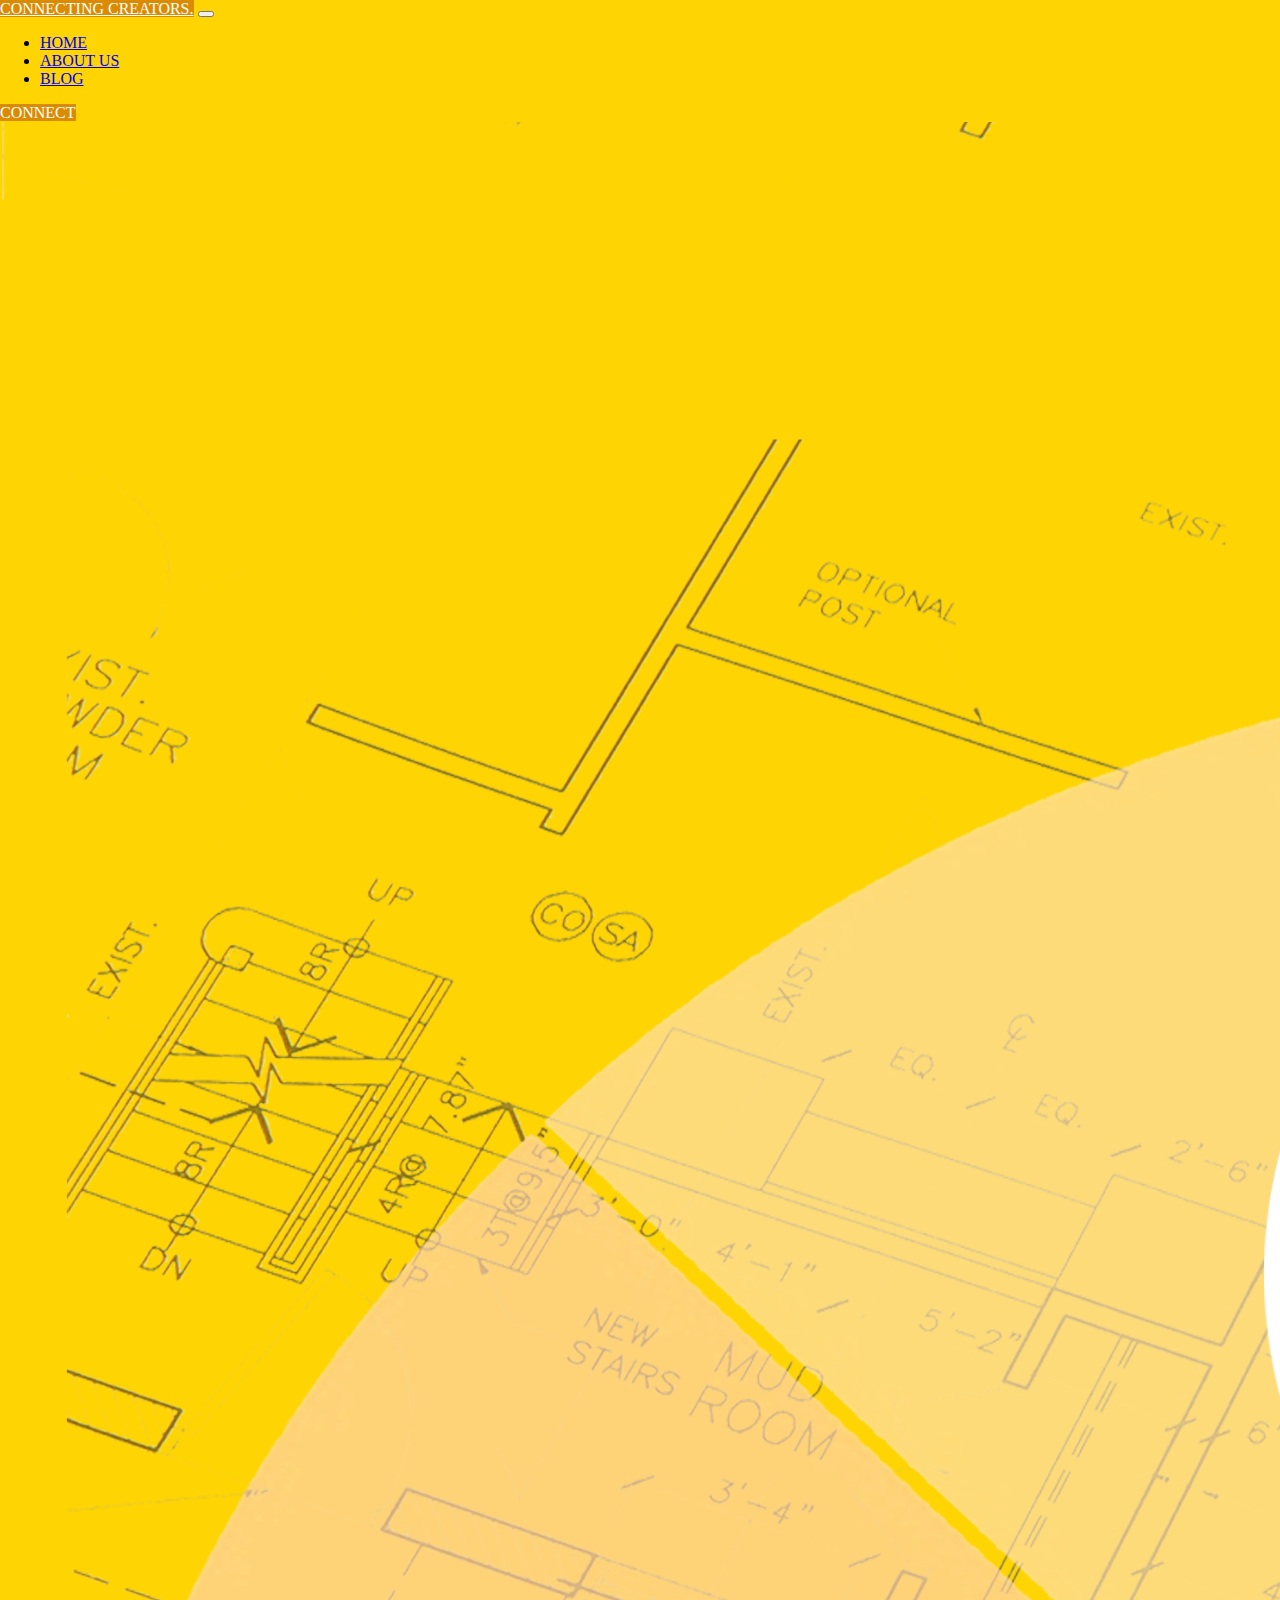
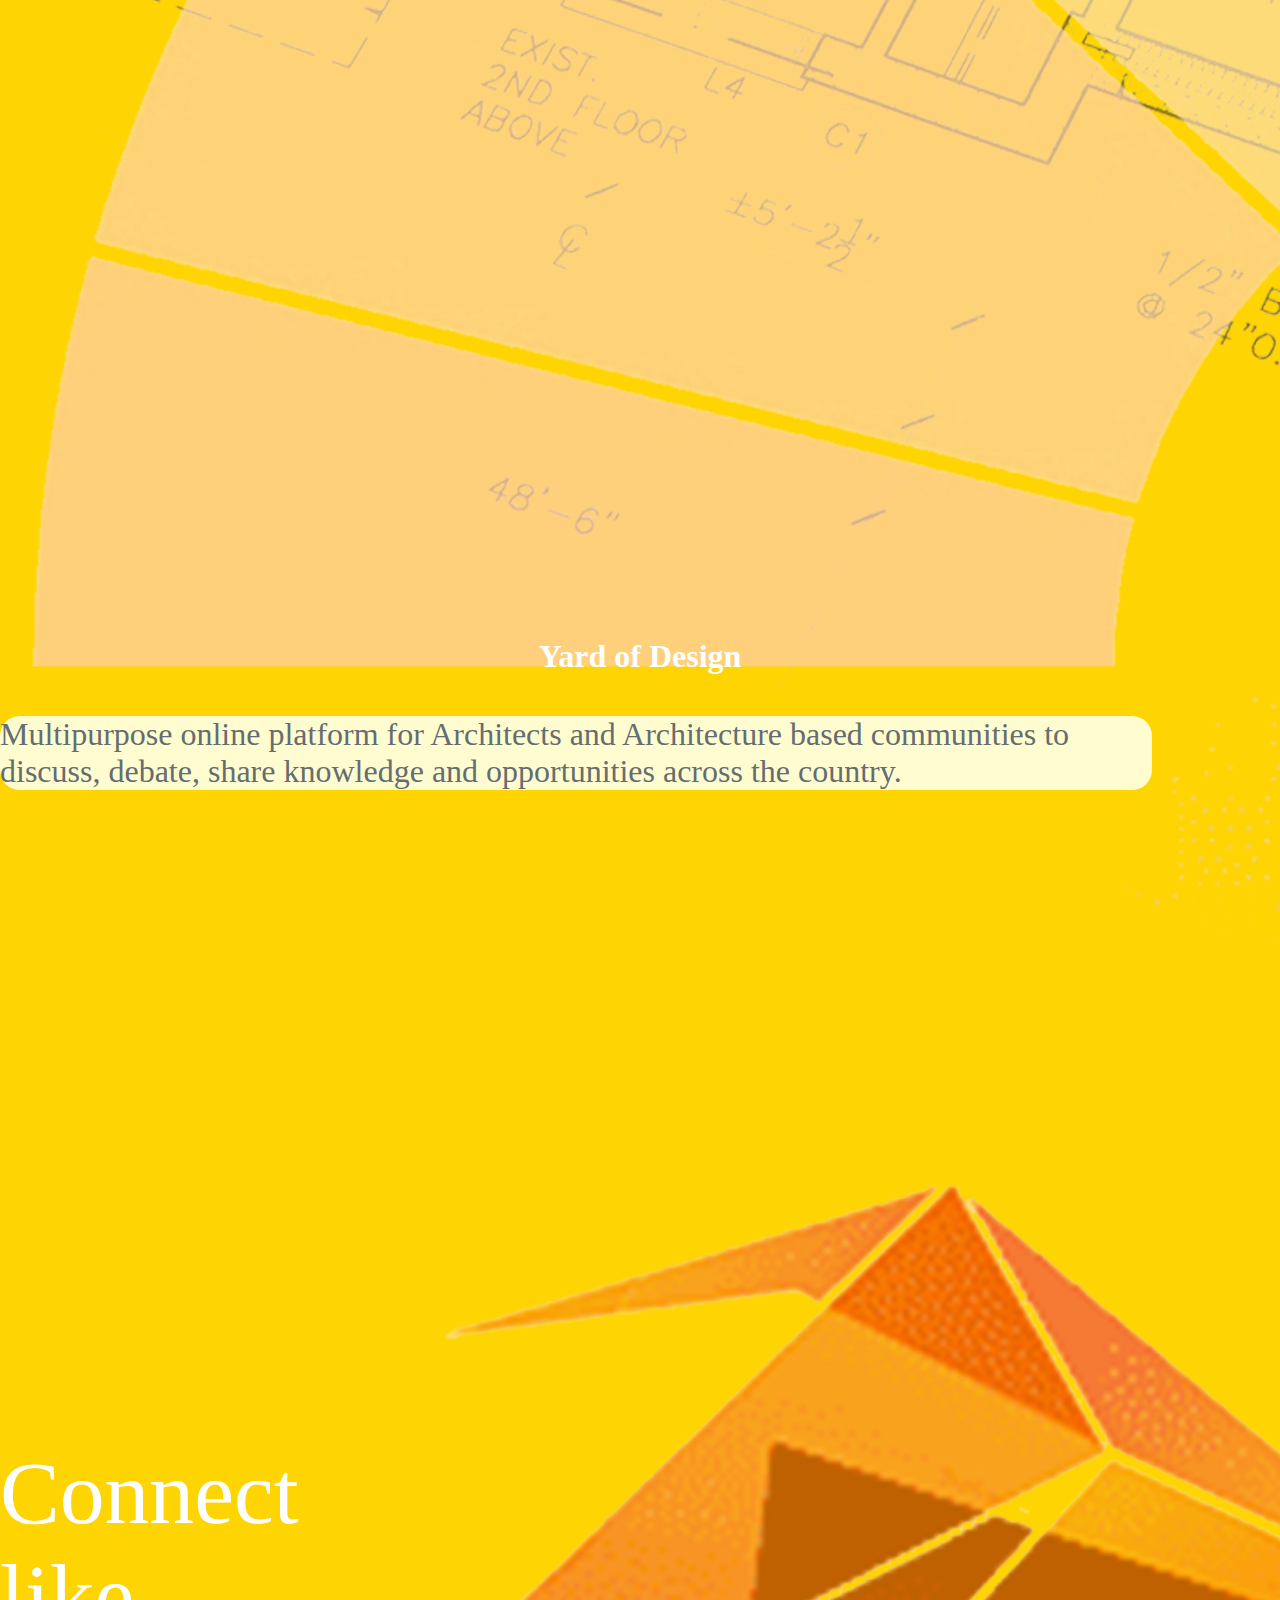
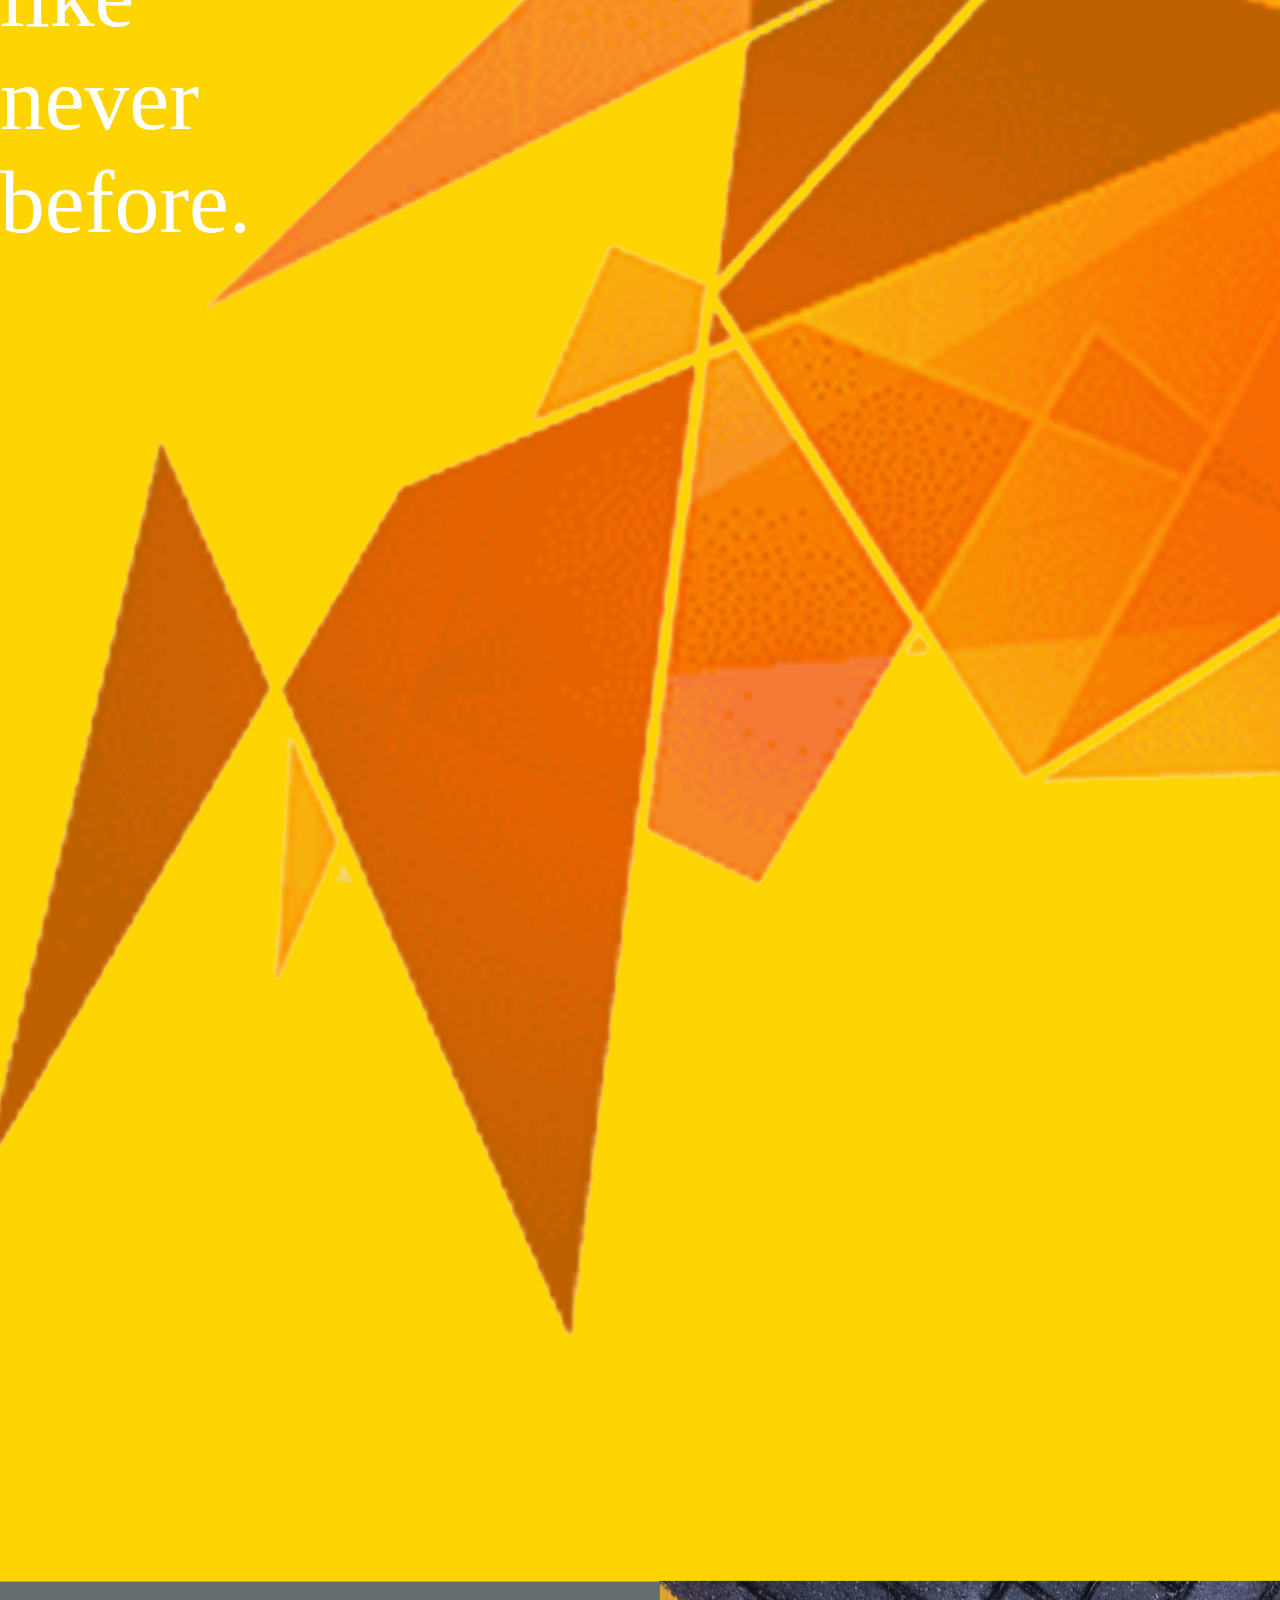
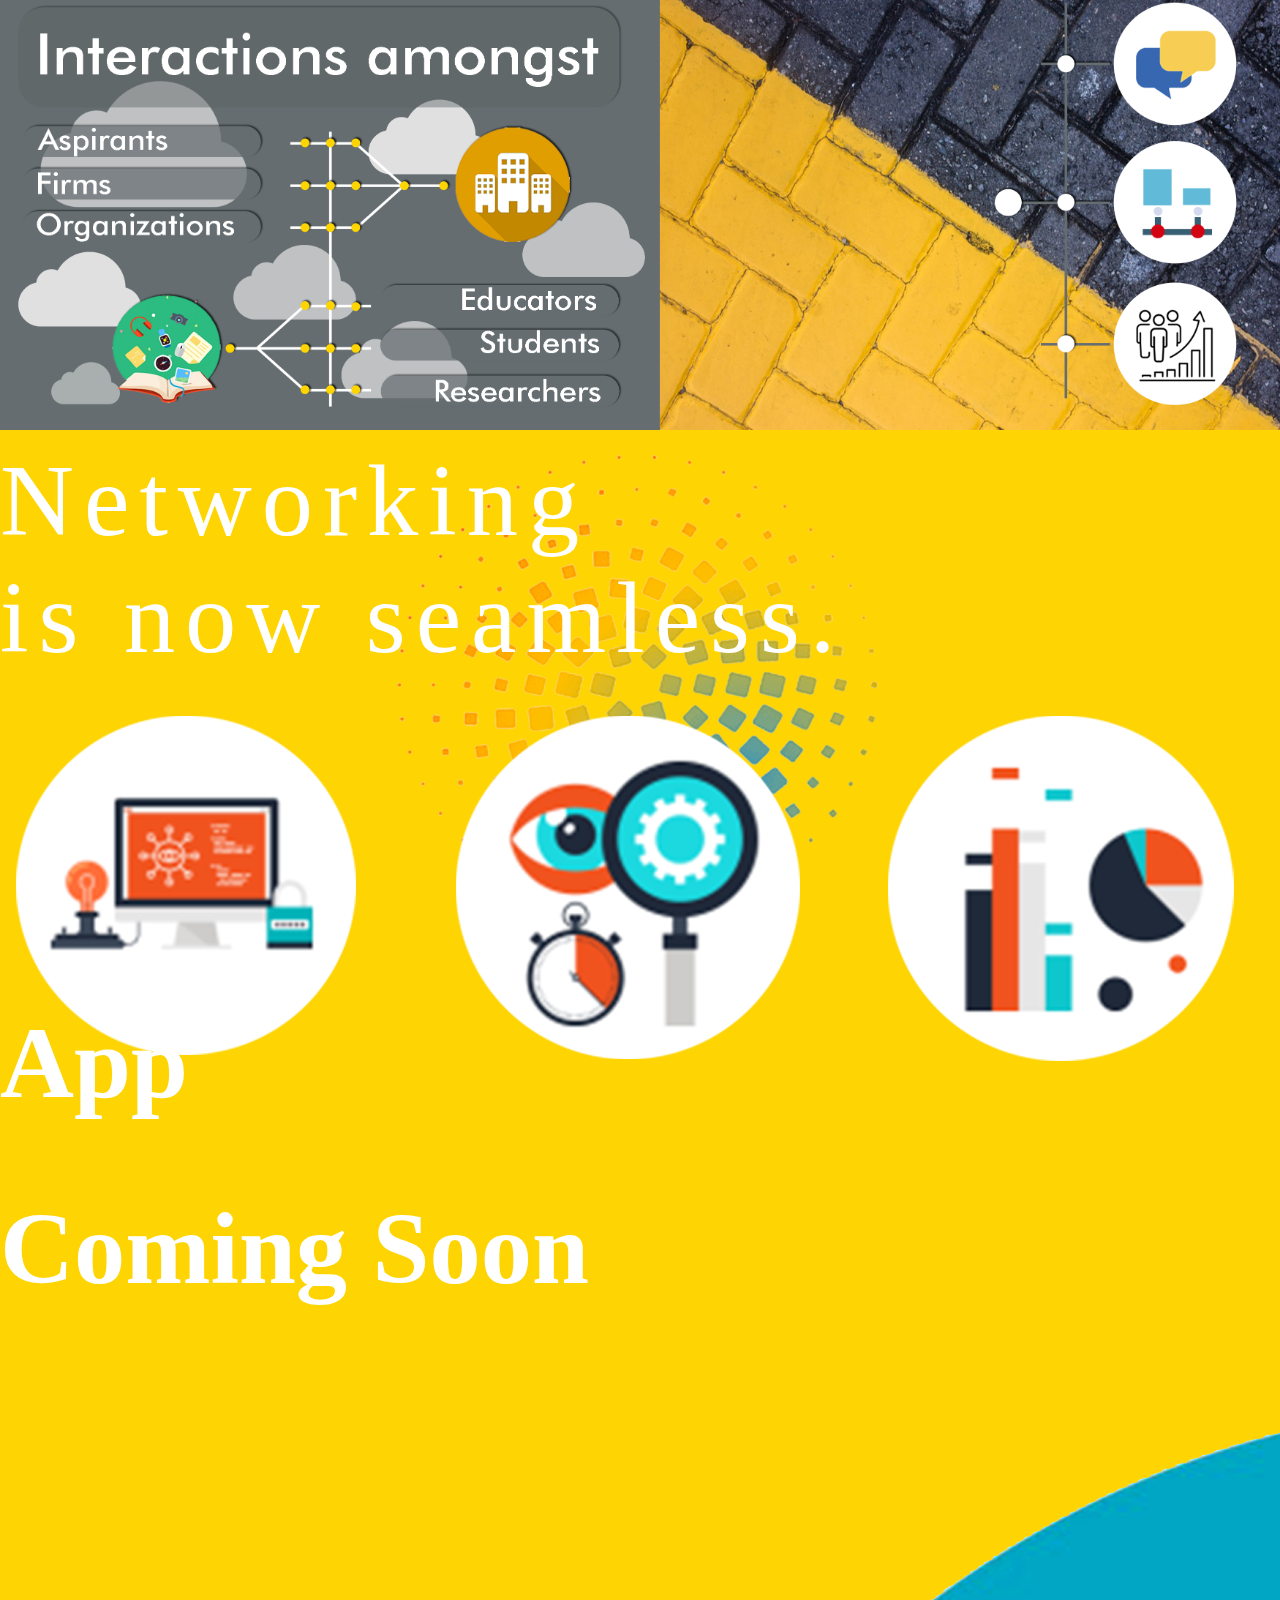
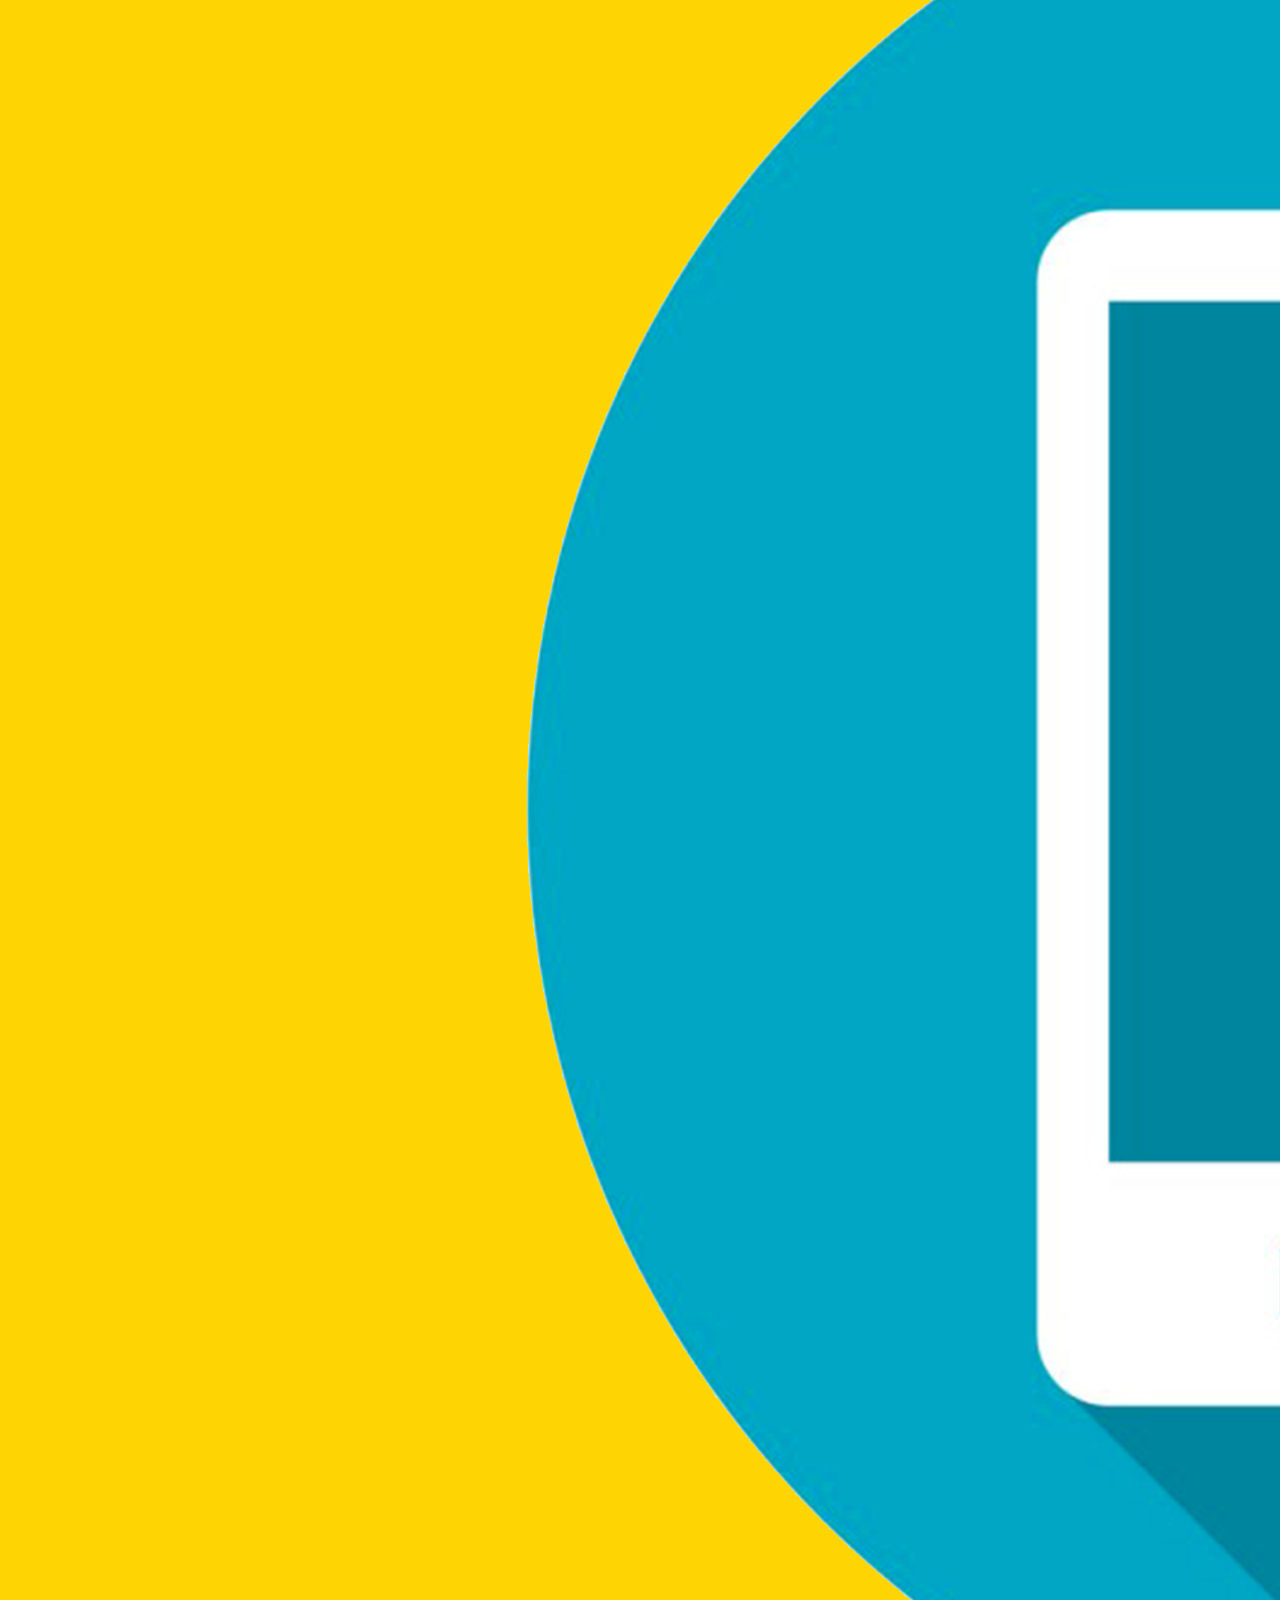
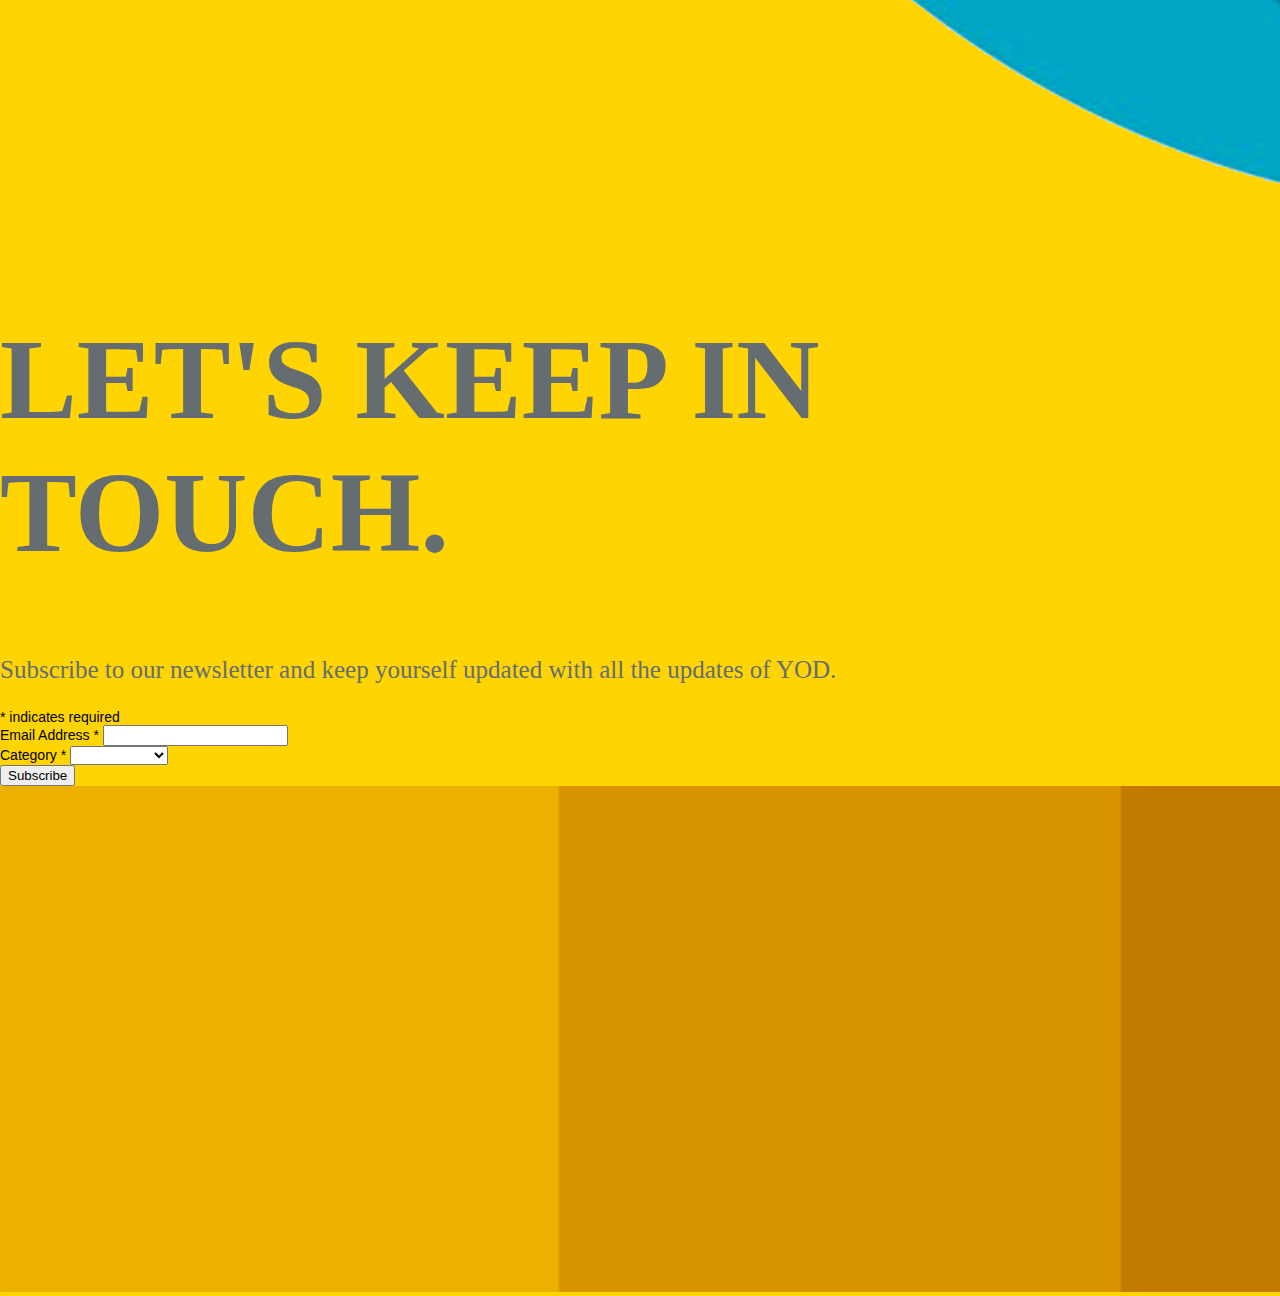
==== index.html @ e8991d7c "show hide working with cursor type as pointer for connect" ====
<!doctype html>
<html lang="en">
  <head>
    <!-- Required meta tags -->
    <meta charset="utf-8">
    <meta name="viewport" content="width=device-width, initial-scale=1">

    <!-- Bootstrap CSS -->
    <link href="https://cdn.jsdelivr.net/npm/bootstrap@5.1.1/dist/css/bootstrap.min.css" rel="stylesheet" integrity="sha384-F3w7mX95PdgyTmZZMECAngseQB83DfGTowi0iMjiWaeVhAn4FJkqJByhZMI3AhiU" crossorigin="anonymous">
	<link rel="stylesheet" href="./assets/css/index.css" />

    <title>Yard of Design</title>
  </head>
  <body>
	<div class="container-fluid">
		<nav class="navbar navbar-expand-lg navbar-light">
		  <div class="container-fluid">
			<a class="navbar-brand highlights border rounded-pill p-2" href="#">CONNECTING CREATORS.</a>
			<button class="navbar-toggler" type="button" data-bs-toggle="collapse" data-bs-target="#navbarSupportedContent" aria-controls="navbarSupportedContent" aria-expanded="false" aria-label="Toggle navigation">
			  <span class="navbar-toggler-icon"></span>
			</button>
			<div class="collapse navbar-collapse" id="navbarSupportedContent">
			  <ul class="navbar-nav ms-auto mb-lg-0">
				<li class="nav-item">
				  <a class="nav-link" aria-current="page" href="#">HOME</a>
				</li>
				<li class="nav-item">
				  <a class="nav-link" href="#">ABOUT US</a>
				</li>
				<li class="nav-item">
				  <a class="nav-link" aria-current="page" href="#">BLOG</a>
				</li>
			  </ul>
					<a class="navbar-brand highlights border rounded-pill p-2" id="connect-with-us">CONNECT</a>
			</div>
		  </div>
		</nav>
		<div class="first-section">
				<img src="./assets/images/rsz_imageonline-co-overlayed-image11.png" class="img-fluid"/>
				<div class="row d-flex justify-content-center">
					<h1 class="display-1 headings">Yard of Design</h1>
				</div>
				<div id="social-media-icons">
					<div class="row">
					<a target="_blank" href="https://instagram.com/yardofdesign?utm_medium=copy_link"><img class="icons" src="./assets/images/social_media_icons/instagram_icon.png" /></a>
					</div>
					<div class="row">
					<a target="_blank" href="https://www.facebook.com/studioyardofdesign"><img class="icons" src="./assets/images/social_media_icons/facebook_icon.png" /></a>
					</div>
					<div class="row">
					<a target="_blank" href="https://www.youtube.com/channel/UC53aLFvMehmYZAFgCDr9y_w"><img class="icons" src="./assets/images/social_media_icons/youtube_icon.png" /></a>
					</div>
					<div class="row">
					<a target="_blank" href="https://www.linkedin.com/in/yard-of-design-yod-ab56521b4/"><img class="icons" src="./assets/images/social_media_icons/linkedin_icon.png" /></a>
					</div>
					<div class="row">
					<a target="_blank" href="https://twitter.com/yardofdesign"><img class="icons" src="./assets/images/social_media_icons/twitter_icon.png" /></a>
					</div>
					<div class="row">
					<a target="_blank" href="https://t.me/yardofdesign"><img class="icons" src="./assets/images/social_media_icons/telegram_icon.png" /></a>
					</div>
					<div class="row">
					<a target="_blank" href="https://medium.com/@yardofdesign"><img class="icons" src="./assets/images/social_media_icons/medium_icon.png" /></a>
					</div>
				</div>
		</div>
		<div class="second-section">
				<img src="./assets/images/2.png" class="img-fluid" />
					<div class="d-flex justify-content-center">
							 <div class="card" style="width: 90%;">
								<div class="card-body p-1 m-0" style="font-size:2.5vw;">
									Multipurpose online platform for Architects and Architecture based communities to discuss, debate, share knowledge and opportunities across the country.
								</div>
							</div>
					</div>
					<div class="second-section-text text-book ms-1" style="font-size:7vw;">
						Connect like never before.
					</div>
		</div>
		<div class="third-section mt-1">
			<img src="./assets/images/22(1).png" class="img-fluid" width="100%" />
		</div>
		<div class="fourth-section">
			<img src="./assets/images/5(1).png" id="circle-img" />
			<div class="top-left ms-3">
				<div class="row bold-text" style="letter-spacing:10px;">
						Networking
				</div>
				<div class="row bold-text" style="letter-spacing:10px;">
						is now seamless.
				</div>
				<div class="row">
					<img src="./assets/images/4(1).png" />
				</div>
			</div>
		</div>
		<div class="fifth-section d-flex flex-column mt-3">
			<div class="d-flex justify-content-center">
					<h1 class="bold-text">App</h1>
			</div>
			<div class="d-flex justify-content-center">
					<h1 class="bold-text">Coming Soon</h1>
			</div>
			<div class="d-flex justify-content-center mt-4" id="mobile-app">
					<img src="./assets/images/Untitled-2(1).png" class="img-fluid" />
			</div>
		</div>
		<div class="sixth-section d-flex flex-column">
			<div class="d-flex justify-content-center mt-5">
					<h1 class="text-book">LET'S KEEP IN TOUCH.</h1>
			</div>
			<div class="d-flex justify-content-center mt-2">
					<p class="text-light">Subscribe to our newsletter and keep yourself updated with all the updates of YOD.</p>
			</div>
		</div>
<!-- Begin Mailchimp Signup Form -->
<link href="https://cdn-images.mailchimp.com/embedcode/classic-10_7.css" rel="stylesheet" type="text/css">
<style type="text/css">
	#mc_embed_signup{background:#fed403; clear:left; font:14px Helvetica,Arial,sans-serif;}
	/* Add your own Mailchimp form style overrides in your site stylesheet or in this style block.
	   We recommend moving this block and the preceding CSS link to the HEAD of your HTML file. */
</style>
<div class="row justify-content-center">
<div id="mc_embed_signup" class="col-sm-6">
<form action="https://gmail.us5.list-manage.com/subscribe/post?u=102b3c7d4710d06a833db75c4&amp;id=13b9e65db9" method="post" id="mc-embedded-subscribe-form" name="mc-embedded-subscribe-form" class="validate" target="_blank" novalidate>
    <div id="mc_embed_signup_scroll">
<div class="indicates-required"><span class="asterisk">*</span> indicates required</div>
<div class="mc-field-group">
	<label for="mce-EMAIL">Email Address  <span class="asterisk">*</span>
</label>
	<input type="email" value="" name="EMAIL" class="required email" id="mce-EMAIL">
</div>
<div class="mc-field-group">
	<label for="mce-MMERGE1">Category  <span class="asterisk">*</span>
</label>
	<select name="MMERGE1" class="required" id="mce-MMERGE1">
	<option value=""></option>
	<option value="Student">Student</option>
<option value="Educator">Educator</option>
<option value="Researcher">Researcher</option>
<option value="Aspirant">Aspirant</option>
<option value="Firm">Firm</option>
<option value="Organisation">Organisation</option>
<option value="Professional">Professional</option>

	</select>
</div>
	<div id="mce-responses" class="clear">
		<div class="response" id="mce-error-response" style="display:none"></div>
		<div class="response" id="mce-success-response" style="display:none"></div>
	</div>    <!-- real people should not fill this in and expect good things - do not remove this or risk form bot signups-->
    <div style="position: absolute; left: -5000px;" aria-hidden="true"><input type="text" name="b_102b3c7d4710d06a833db75c4_13b9e65db9" tabindex="-1" value=""></div>
    <div class="clear"><input type="submit" value="Subscribe" name="subscribe" id="mc-embedded-subscribe" class="button"></div>
    </div>
</form>
</div>
<script type='text/javascript' src='https://s3.amazonaws.com/downloads.mailchimp.com/js/mc-validate.js'></script><script type='text/javascript'>(function($) {window.fnames = new Array(); window.ftypes = new Array();fnames[0]='EMAIL';ftypes[0]='email';fnames[1]='MMERGE1';ftypes[1]='dropdown';}(jQuery));var $mcj = jQuery.noConflict(true);</script>
<!--End mc_embed_signup-->
		<div class="seventh-section">
			<img src="./assets/images/9(1).png" class="img-fluid" />
		</div>
	</div>
    <!-- Optional JavaScript; choose one of the two! -->

    <!-- Option 1: Bootstrap Bundle with Popper -->
    <script src="https://cdn.jsdelivr.net/npm/bootstrap@5.1.1/dist/js/bootstrap.bundle.min.js" integrity="sha384-/bQdsTh/da6pkI1MST/rWKFNjaCP5gBSY4sEBT38Q/9RBh9AH40zEOg7Hlq2THRZ" crossorigin="anonymous"></script>

    <!-- Option 2: Separate Popper and Bootstrap JS -->
    <!--
    <script src="https://cdn.jsdelivr.net/npm/@popperjs/core@2.9.3/dist/umd/popper.min.js" integrity="sha384-W8fXfP3gkOKtndU4JGtKDvXbO53Wy8SZCQHczT5FMiiqmQfUpWbYdTil/SxwZgAN" crossorigin="anonymous"></script>
    <script src="https://cdn.jsdelivr.net/npm/bootstrap@5.1.1/dist/js/bootstrap.min.js" integrity="sha384-skAcpIdS7UcVUC05LJ9Dxay8AXcDYfBJqt1CJ85S/CFujBsIzCIv+l9liuYLaMQ/" crossorigin="anonymous"></script>
    -->
  </body>
  <script type="text/javascript">
	var elementToHide = document.getElementById('social-media-icons');
	var elementToClick = document.getElementById('connect-with-us');
	elementToHide.style.visibility="hidden";
	elementToClick.addEventListener("click",() => {
		if (elementToHide.style.visibility == "hidden") {
			elementToHide.style.visibility="visible";
		} else {
			elementToHide.style.visibility="hidden";	
		}
	});
  </script>
</html>
---- assets/css/index.css ----
body, html {
			background-color: #fed403;
			margin: 0;
			height: 100%;
		}
		.container-fluid {
			padding-left: 0rem;
			padding-right: 0rem;
			overflow: hidden;
		}
		@font-face {
			font-family: my-font;
			src: url("/Users/ajayshah/Downloads/futura/Futura Extra Black font.ttf");
		}
		@font-face {
			font-family: book-font;
			src: url("/Users/ajayshah/Downloads/futura/Futura Book font.ttf");
		}
		@font-face {
			font-family: my-font-simple;
			src: url("/Users/ajayshah/Downloads/futura/unicode.futurab.ttf");
		}
		@font-face {
			font-family: light-font;
			src: url("/Users/ajayshah/Downloads/futura/futura light bt.ttf");
		}
		.bold-text {
			font-family: my-font;
			font-size: 8vw;
			color: white;
		}
		.text-book {
			font-family: book-font;
			font-size: 9vw;
			color: #656d70;
		}
		.text-light {
			font-family: light-font;
			color: #656d70 !important;
			font-size: 25px;
		}
		
		@media only screen and (max-width: 400px) {
		  .navbar-brand {
				margin-right: 0.1rem !important;
		  }
		}
		@media only screen and (max-width: 400px) {
		  .navbar-toggler {
				padding: 0rem !important;
		  }
		}
		.nav-item {
			font-family: my-font;
		}
		#connect-with-us {
			cursor: pointer;
		}
		.highlights {
			font-family: my-font;
			background-color: #db8b02;
			color: white !important;
			border: none !important;
		}

		.card {
			background-color: #FFFDD0;
			color: rgba(101, 109, 112, 1);
			border-radius: 20px;
			font-family: my-font-simple;
		}
		.first-section {
			position: relative;
		}
		#social-media-icons {
			position: absolute !important;
			right: 1% !important;
			top: 10% !important;
			border: 1px solid white;
			border-radius: 25px;
			background: white;
			box-shadow: 2px 2px;
			padding: 2px;
			z-index: 100;
		}
		@media only screen and (max-width: 925px) {
		  #social-media-icons {
			display: flex !important;
			flex-direction: row !important;
			top: 0% !important;
			right: 0% !important;
		  }
		}
		.icons {
			height: 30px;
			margin: 5px;
		}
		@media only screen and (max-width: 600px) {
		  .icons {
			height: 27px;
		  }
		}
		.headings { 
			font-family: my-font;
			position: absolute !important;
			bottom: 0px !important;
			color: white;
			text-align: center;
			width: 100%;
		}
		@media only screen and (max-width: 600px) {
		  .headings {
			font-size: 35px !important;
		  }
		}
		.second-section {
			position: relative;
		}
		.card {
			position: absolute !important;
			top: 20px !important;
			left: 0 auto !important;
		}
		.second-section-text {
			position: absolute !important;
			top: 30% !important;
			width: 25%;
			font-family: my-font;
			color: white;
		}
		.third-section{
			position: relative;
		}
		.fourth-section{
			position: relative;
		}
		.top-left {
			position: absolute;
			top: 8px;
		}
		@media only screen and (max-width: 540px) {
		  .fifth-section {
			margin-top: 80px !important;
		  }
		}
		#circle-img {
			display: block;
			max-width: 40%;
			height: auto;
			margin-left: auto;
			margin-right: auto;
		}
		#mobile-app {
			max-width: 20%;
			margin-left: auto;
			margin-right: auto;
		}
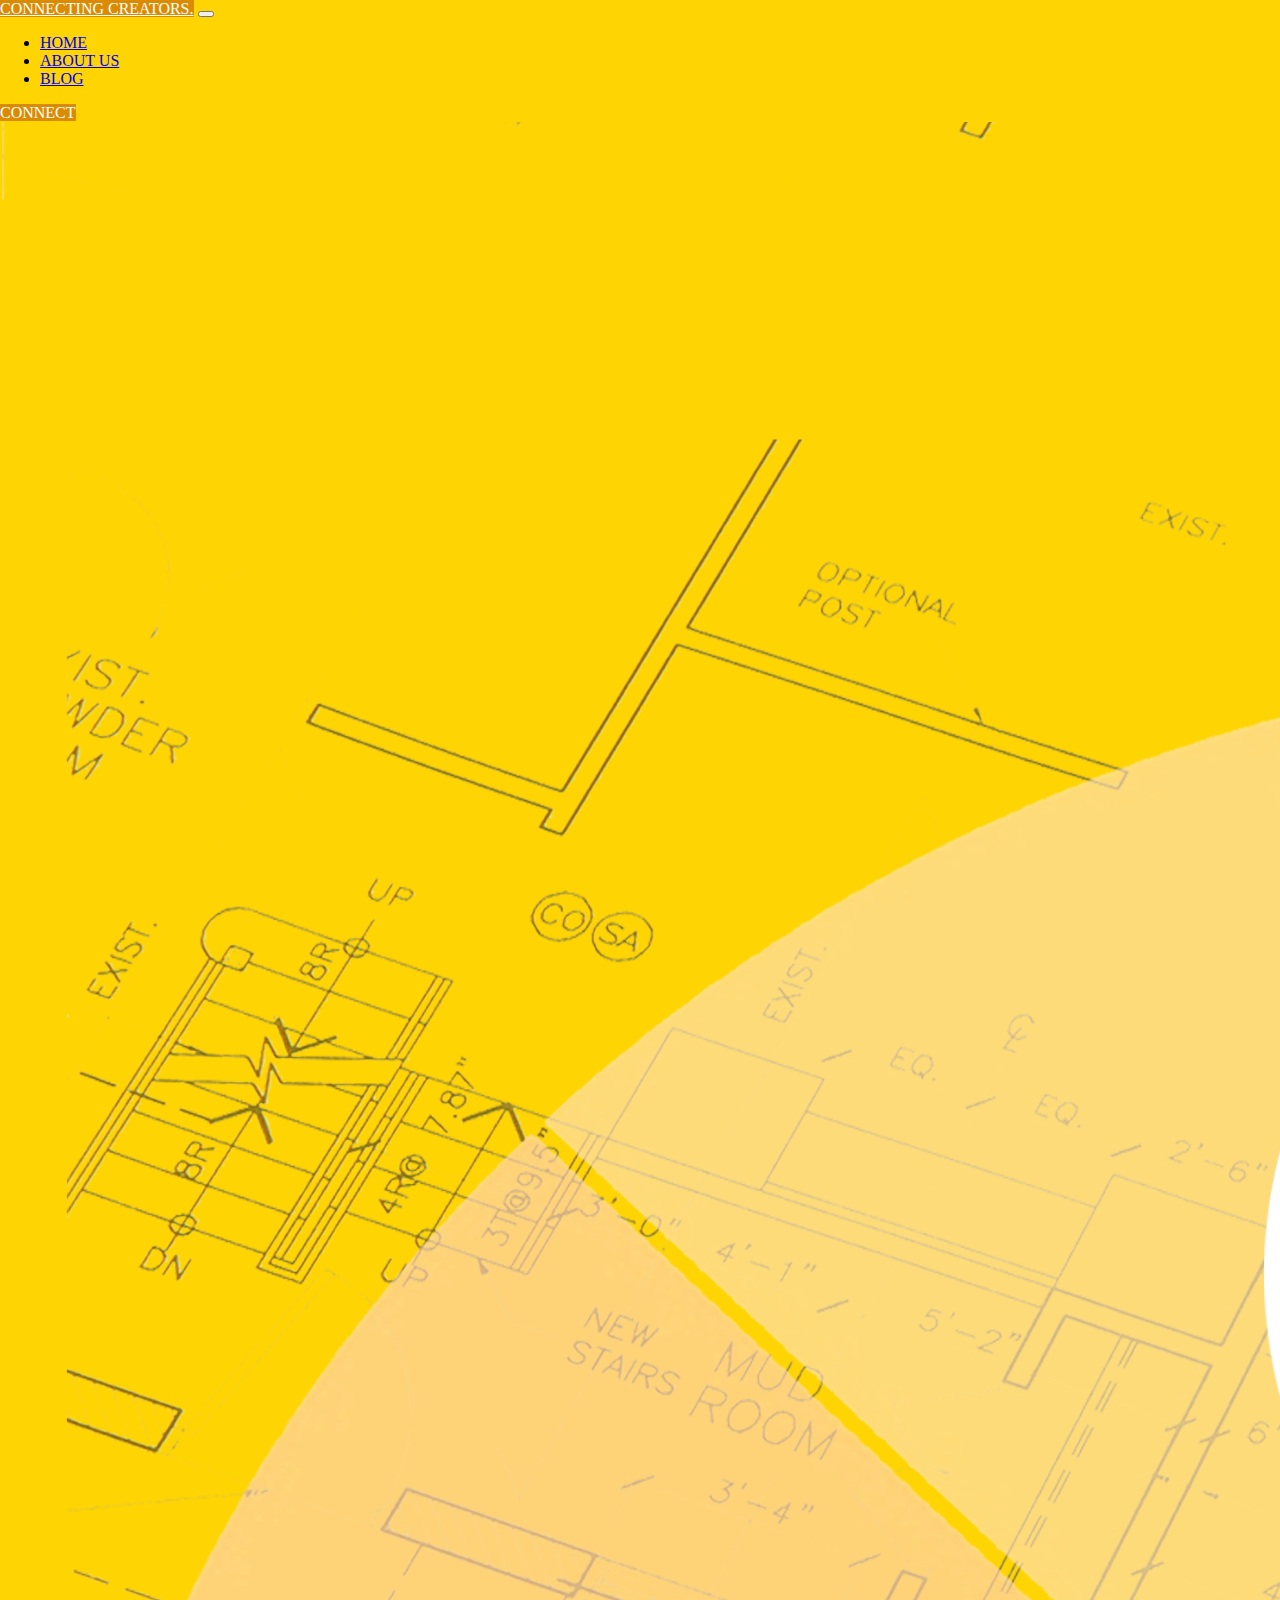
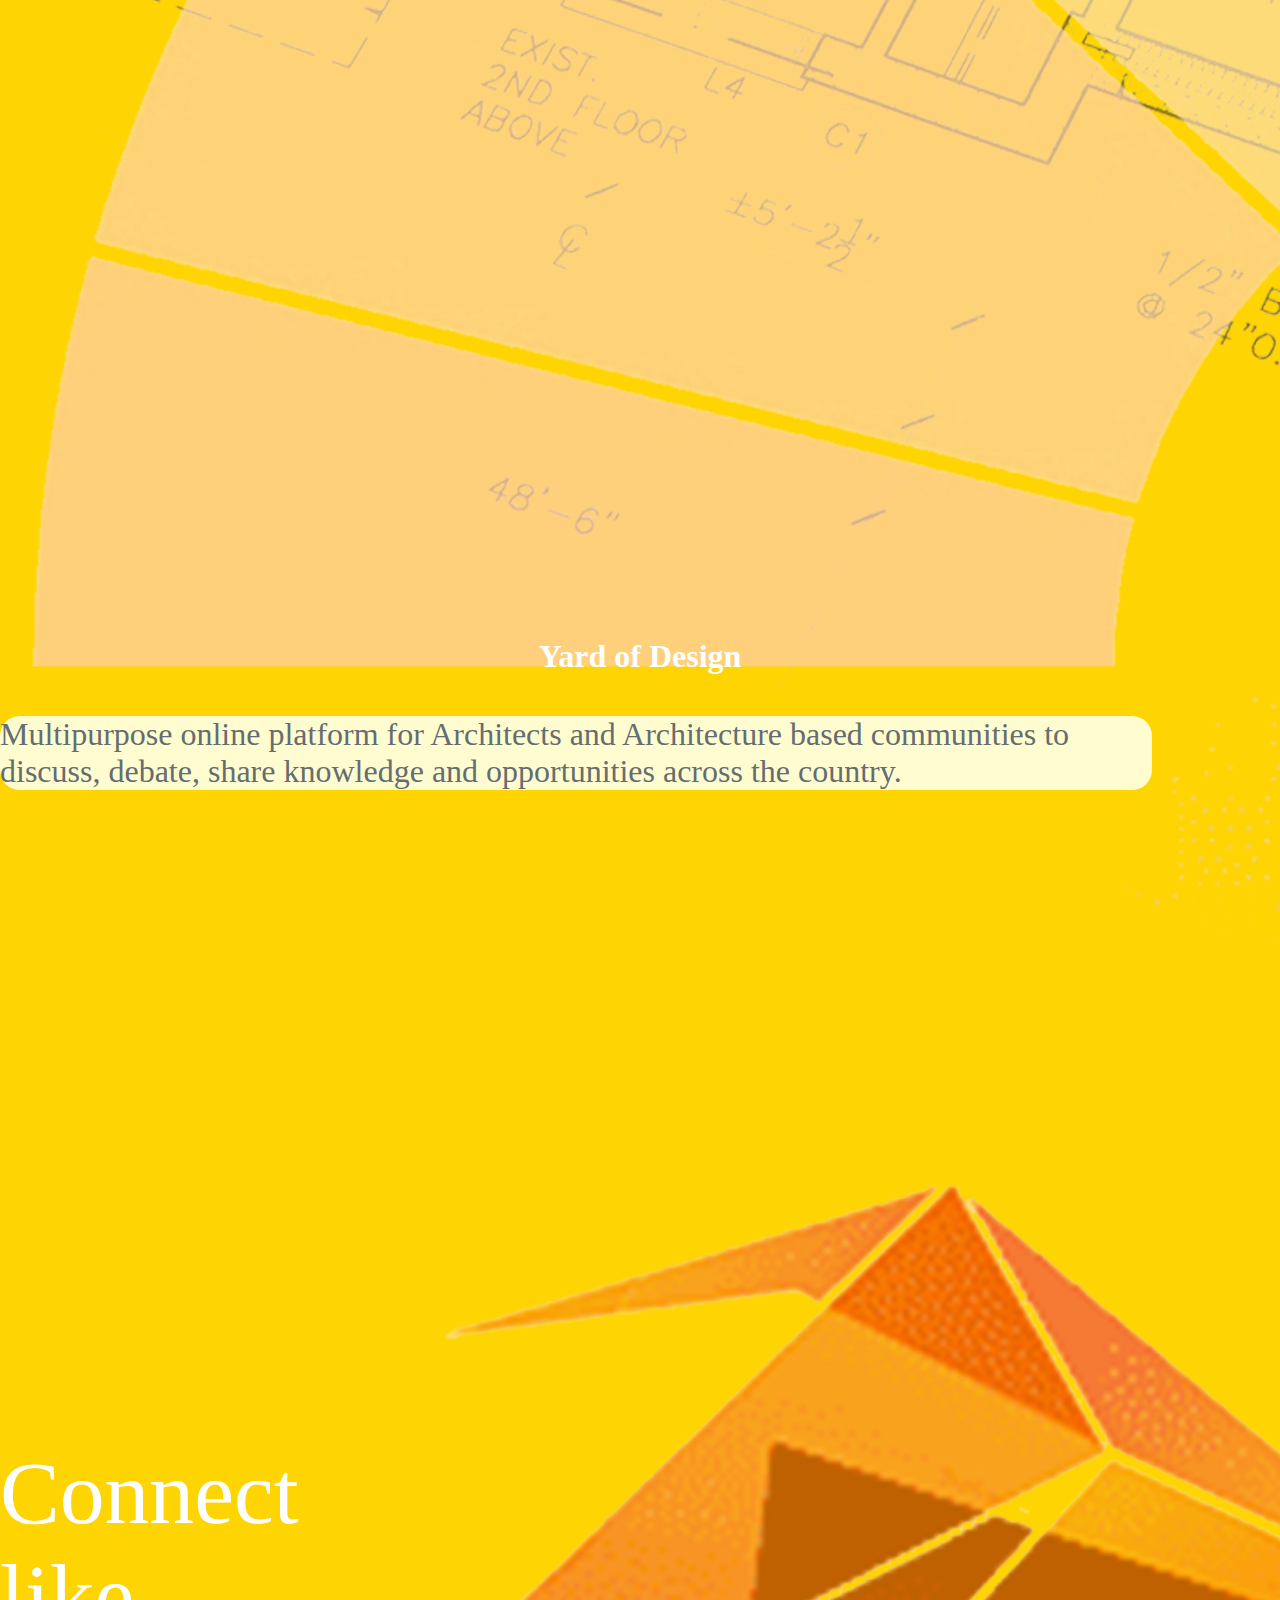
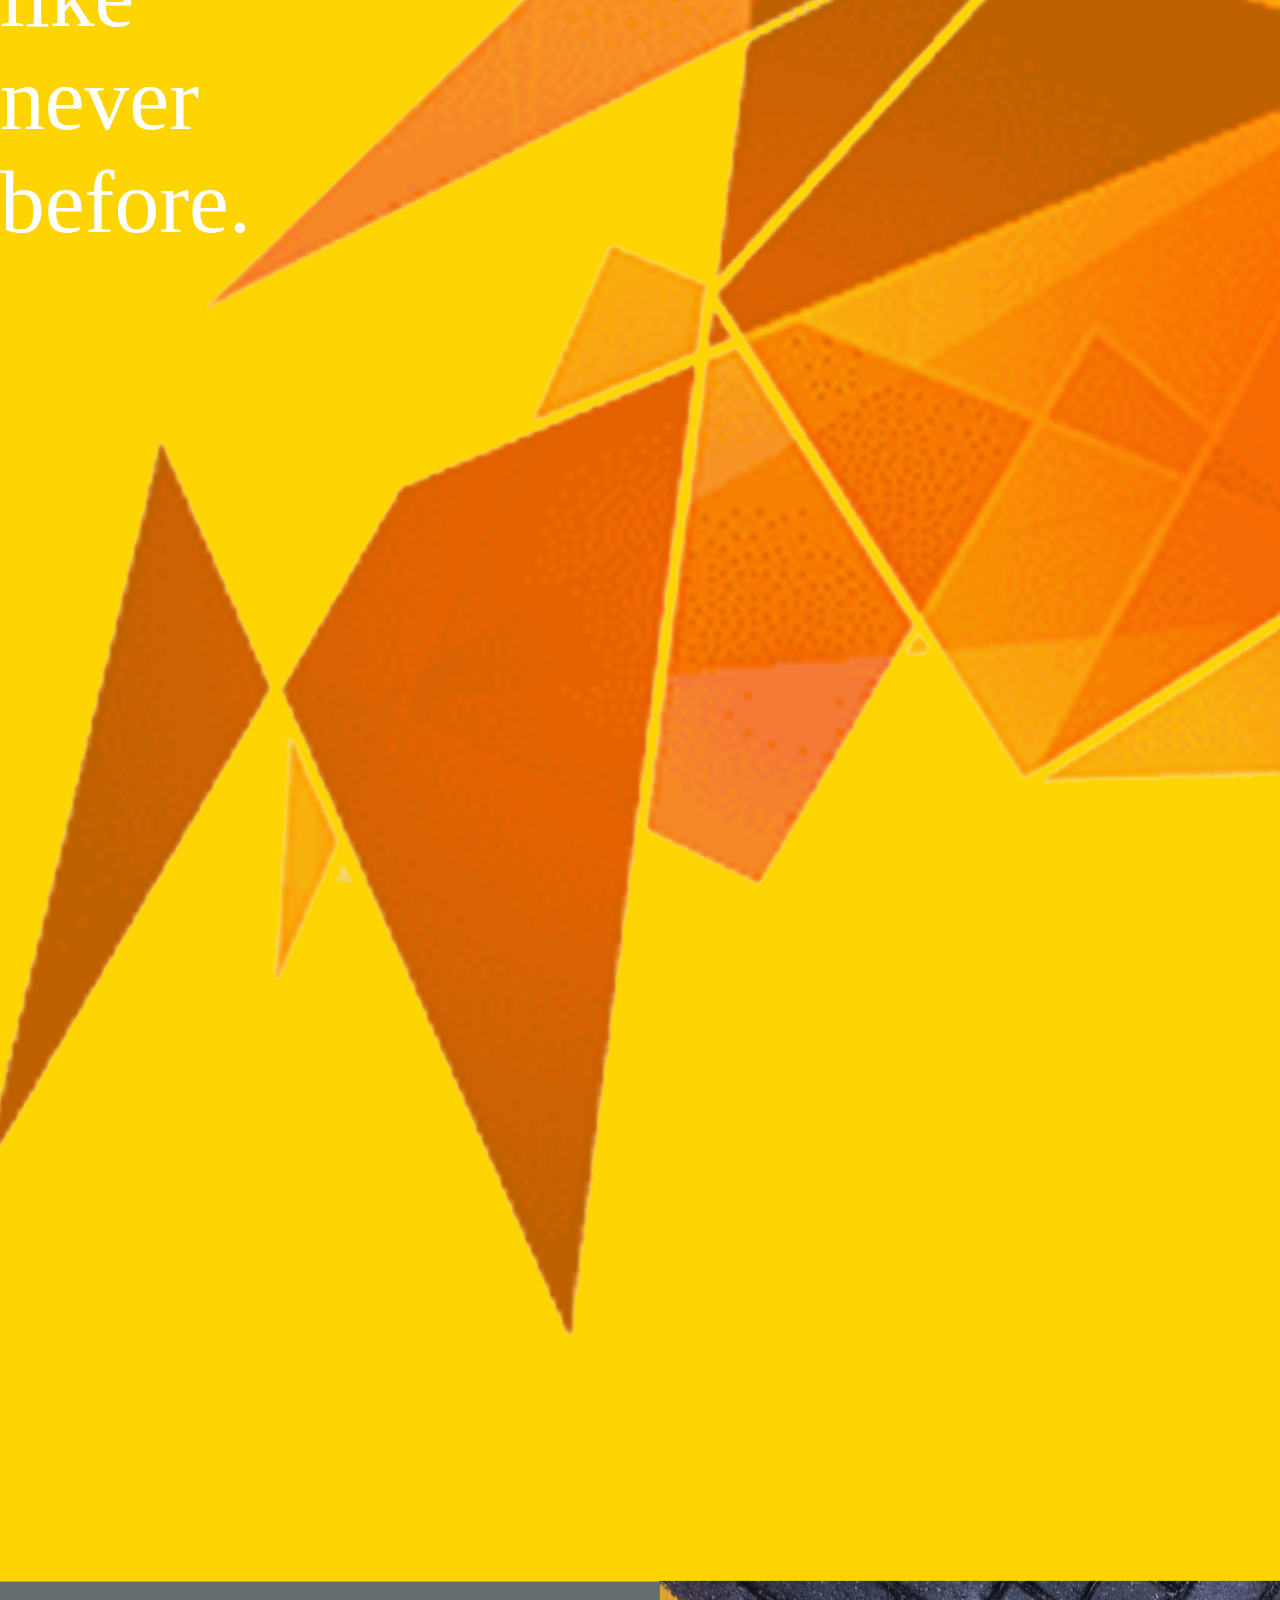
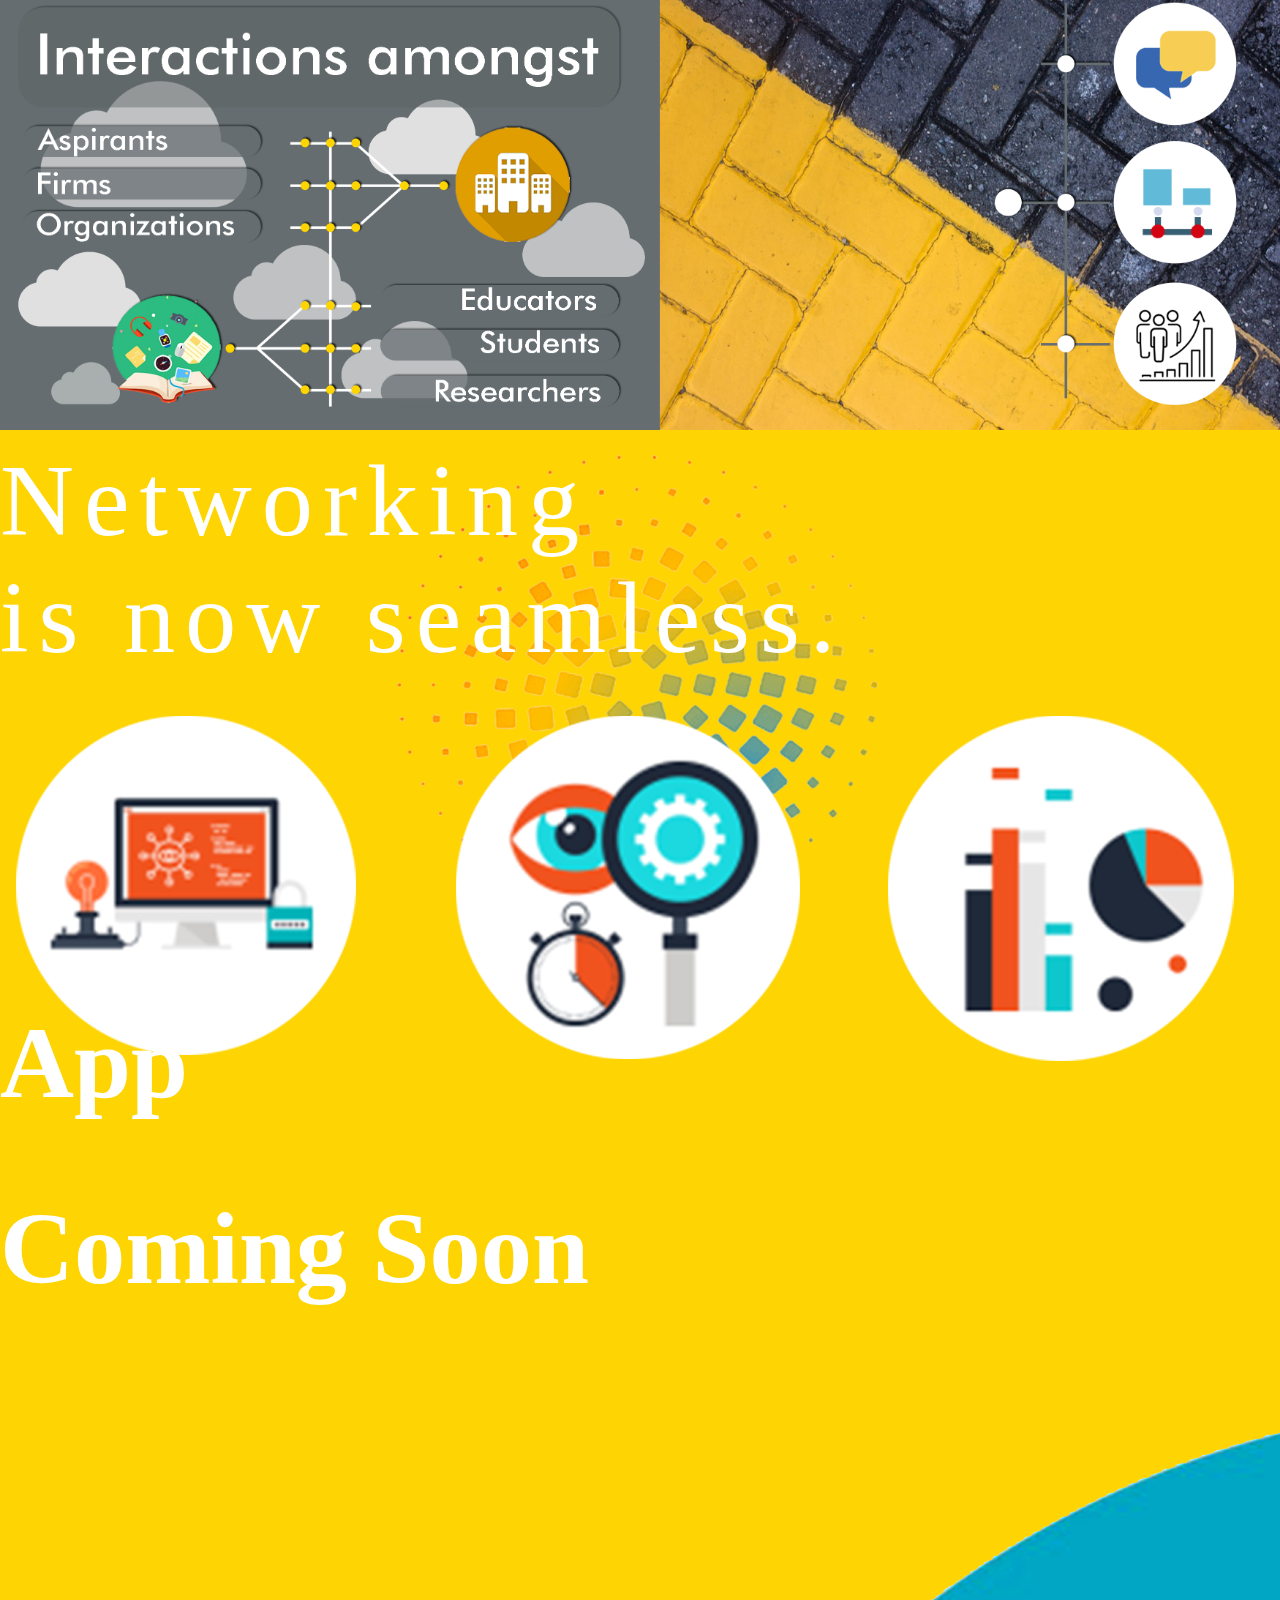
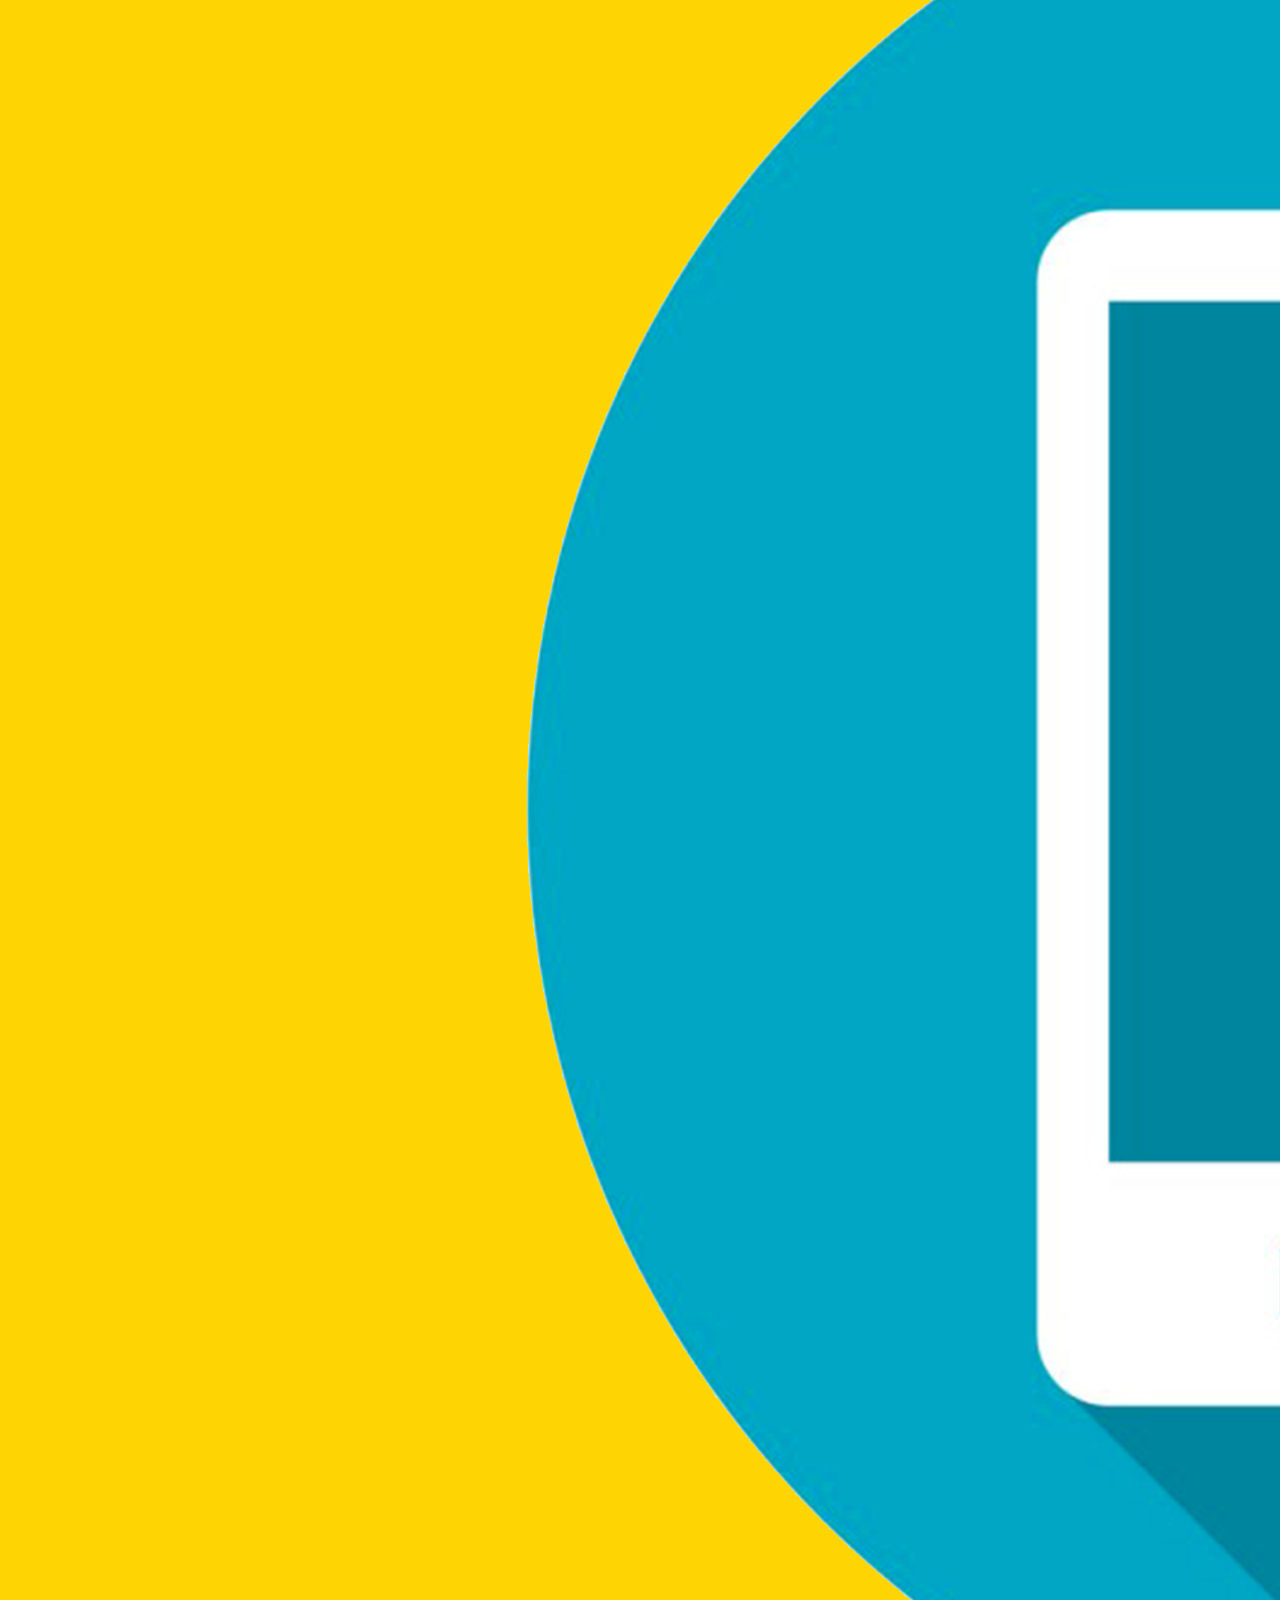
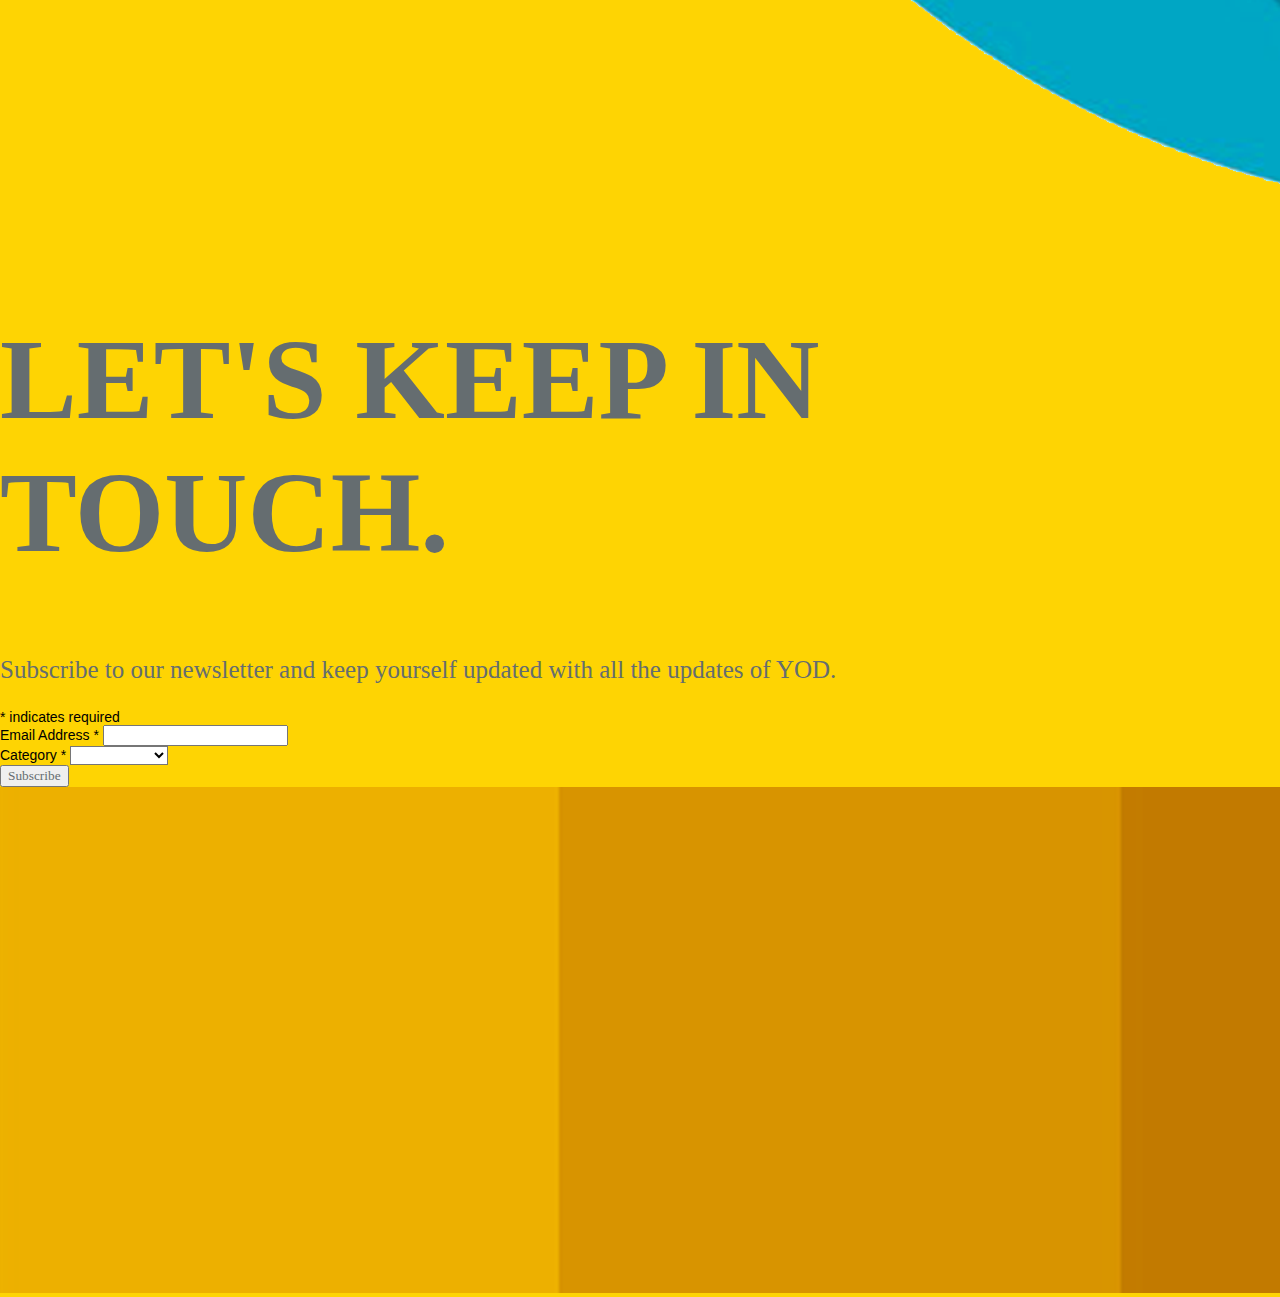
==== commit 583c78fb: "changed background color of the dropdown menu" ====
--- a/index.html
+++ b/index.html
@@ -116,7 +116,7 @@
 <!-- Begin Mailchimp Signup Form -->
 <link href="https://cdn-images.mailchimp.com/embedcode/classic-10_7.css" rel="stylesheet" type="text/css">
 <style type="text/css">
-	#mc_embed_signup{background:#fed403; clear:left; font:14px Helvetica,Arial,sans-serif;}
+	#mc_embed_signup{background:#fed403; clear:left; font:14px Helvetica,Arial,sans-serif;}#mc-embedded-subscribe{font-family:my-font;color:#656d70;}
 	/* Add your own Mailchimp form style overrides in your site stylesheet or in this style block.
 	   We recommend moving this block and the preceding CSS link to the HEAD of your HTML file. */
 </style>
@@ -133,7 +133,7 @@
 <div class="mc-field-group">
 	<label for="mce-MMERGE1">Category  <span class="asterisk">*</span>
 </label>
-	<select name="MMERGE1" class="required" id="mce-MMERGE1">
+	<select name="MMERGE1" class="required" id="mce-MMERGE1" style="background-color:white;">
 	<option value=""></option>
 	<option value="Student">Student</option>
 <option value="Educator">Educator</option>
@@ -170,7 +170,6 @@
     <script src="https://cdn.jsdelivr.net/npm/@popperjs/core@2.9.3/dist/umd/popper.min.js" integrity="sha384-W8fXfP3gkOKtndU4JGtKDvXbO53Wy8SZCQHczT5FMiiqmQfUpWbYdTil/SxwZgAN" crossorigin="anonymous"></script>
     <script src="https://cdn.jsdelivr.net/npm/bootstrap@5.1.1/dist/js/bootstrap.min.js" integrity="sha384-skAcpIdS7UcVUC05LJ9Dxay8AXcDYfBJqt1CJ85S/CFujBsIzCIv+l9liuYLaMQ/" crossorigin="anonymous"></script>
     -->
-  </body>
   <script type="text/javascript">
 	var elementToHide = document.getElementById('social-media-icons');
 	var elementToClick = document.getElementById('connect-with-us');
@@ -183,5 +182,6 @@
 		}
 	});
   </script>
+  </body>
 </html>
 
--- a/assets/css/index.css
+++ b/assets/css/index.css
@@ -138,7 +138,7 @@
 			position: absolute;
 			top: 8px;
 		}
-		@media only screen and (max-width: 540px) {
+		@media only screen and (max-width: 515px) {
 		  .fifth-section {
 			margin-top: 80px !important;
 		  }
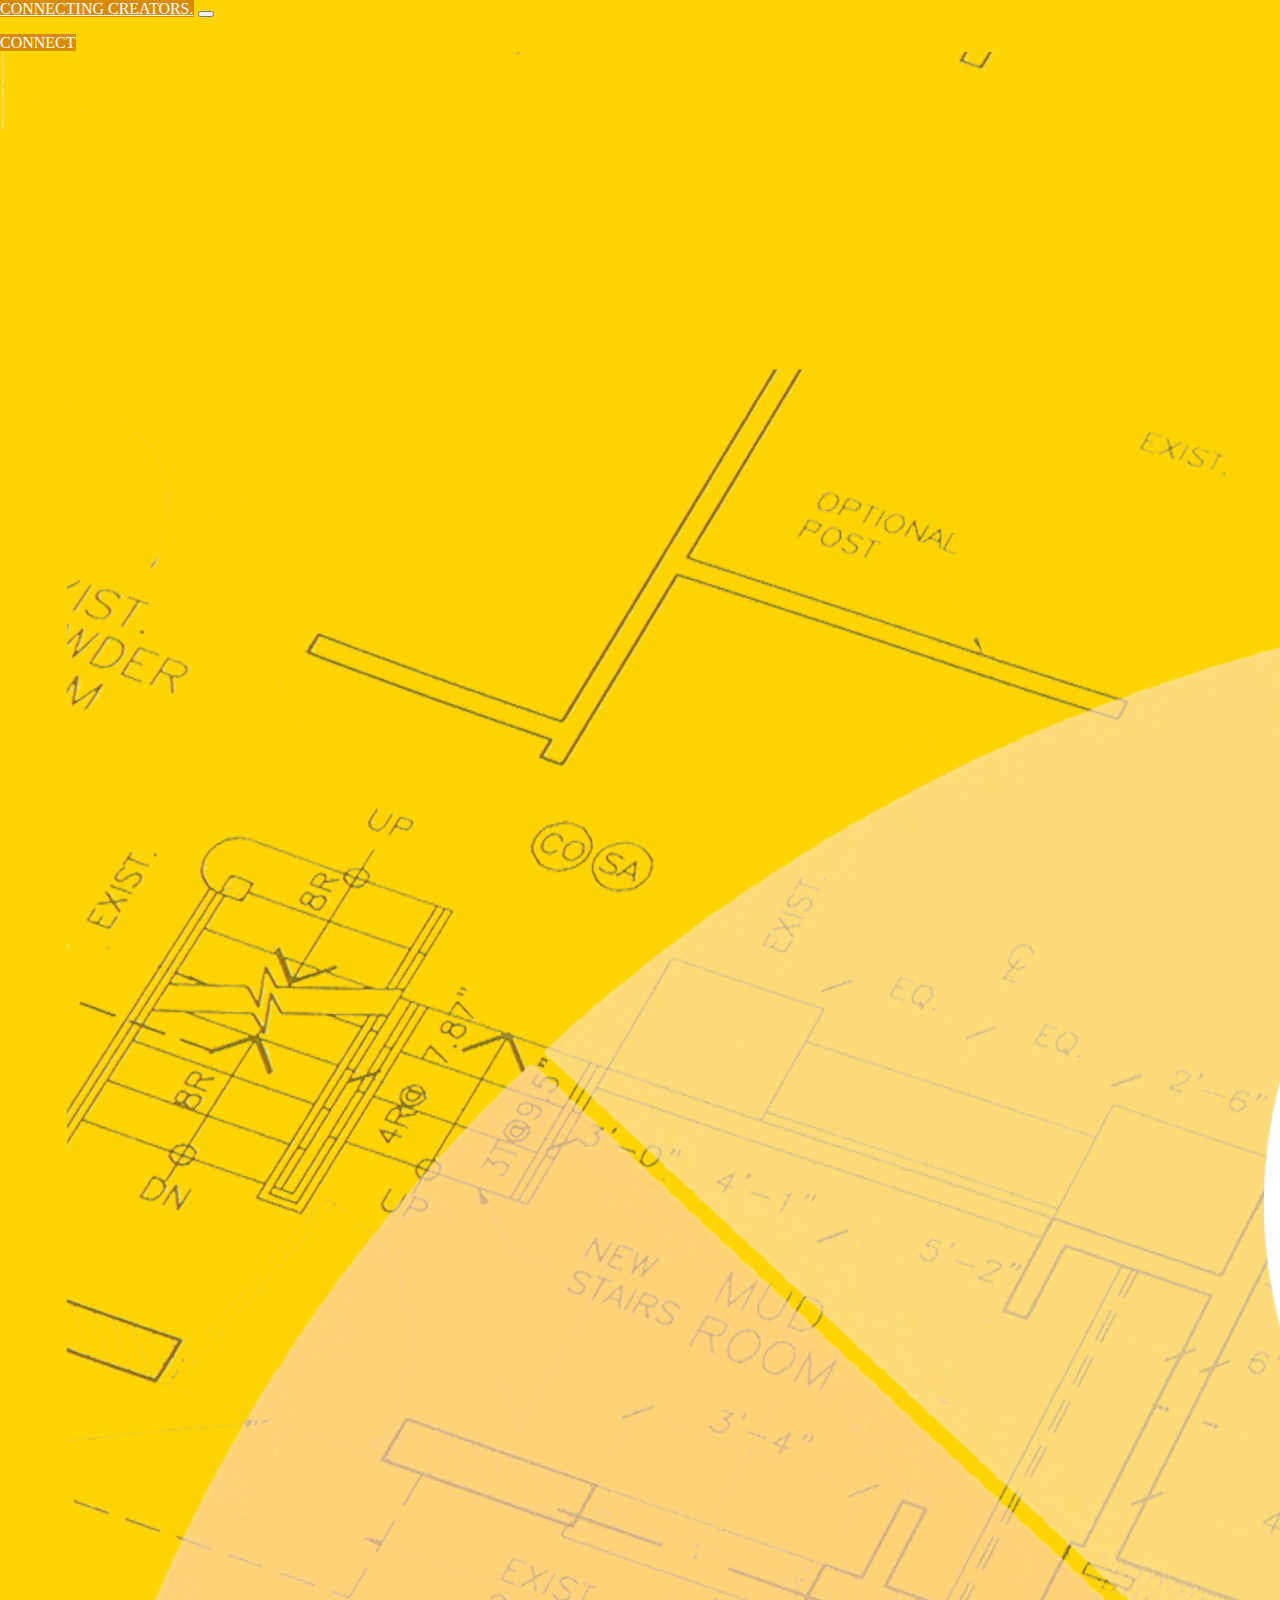
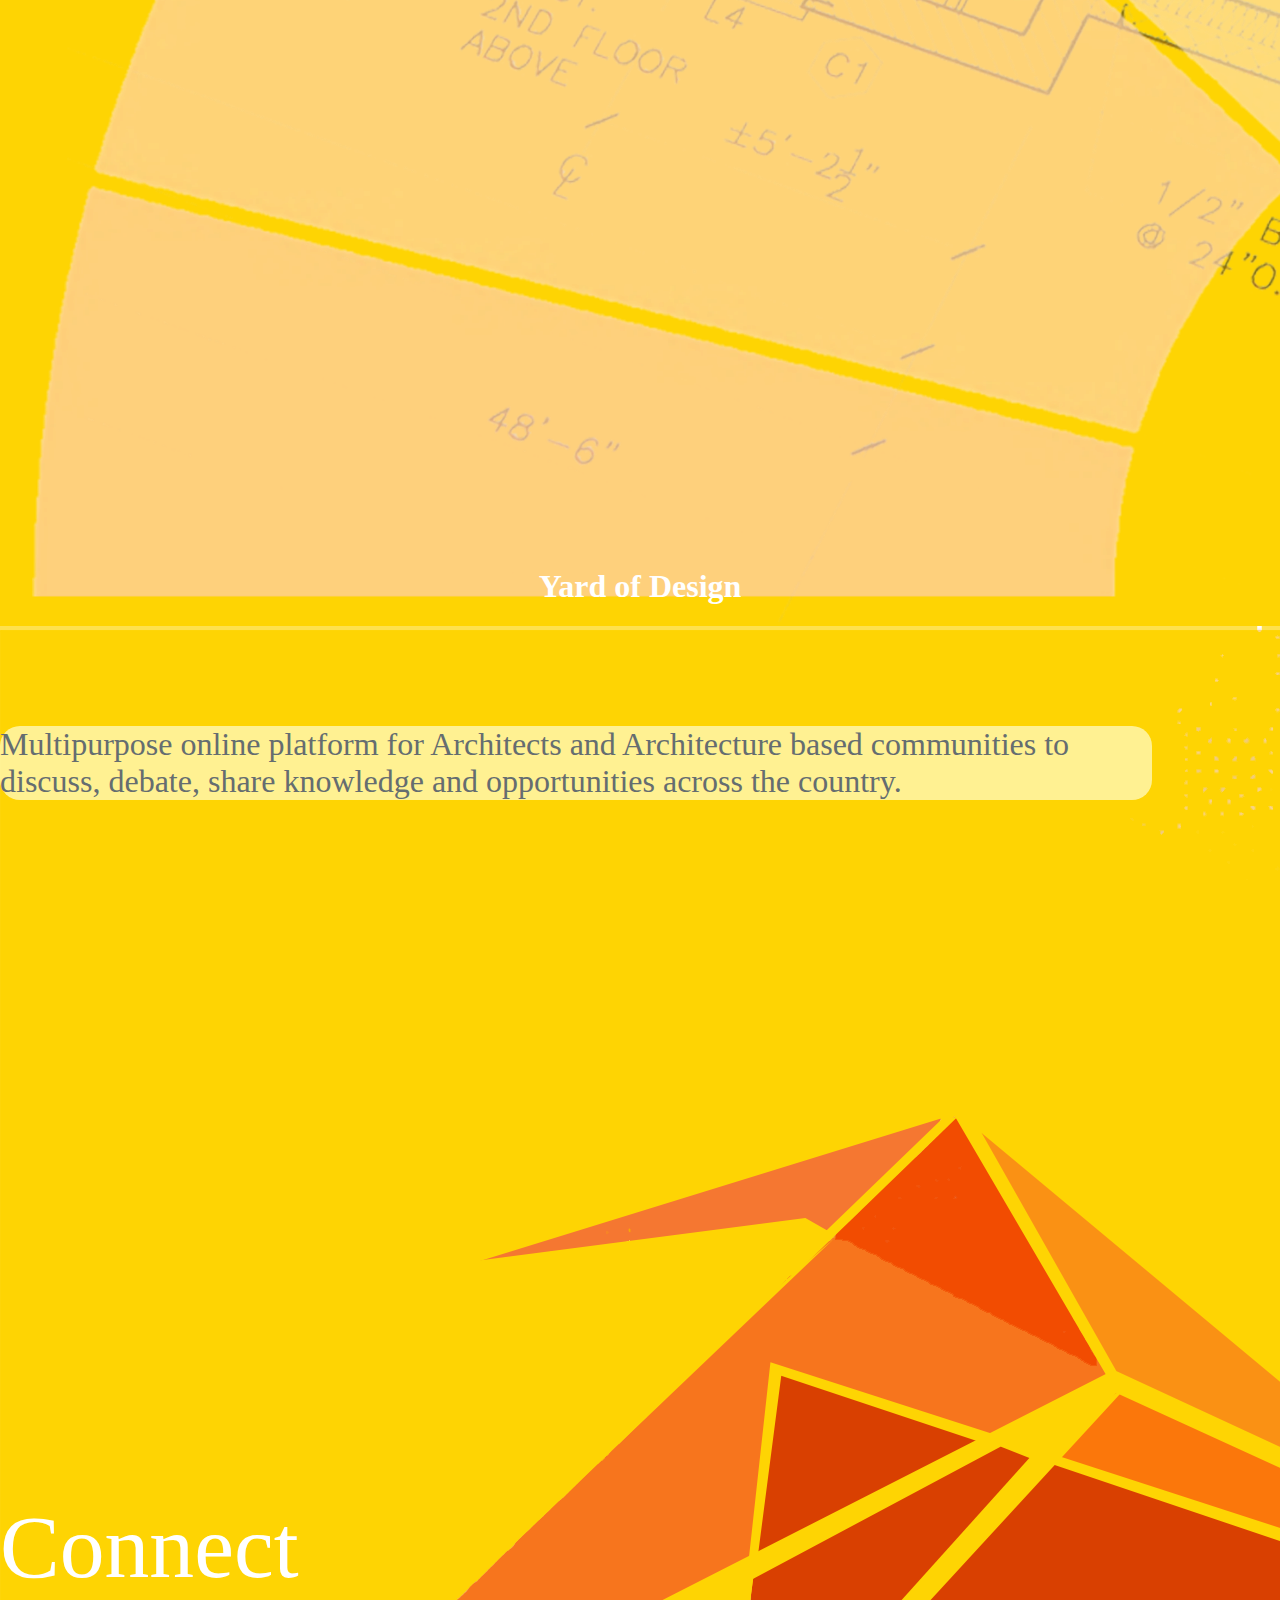
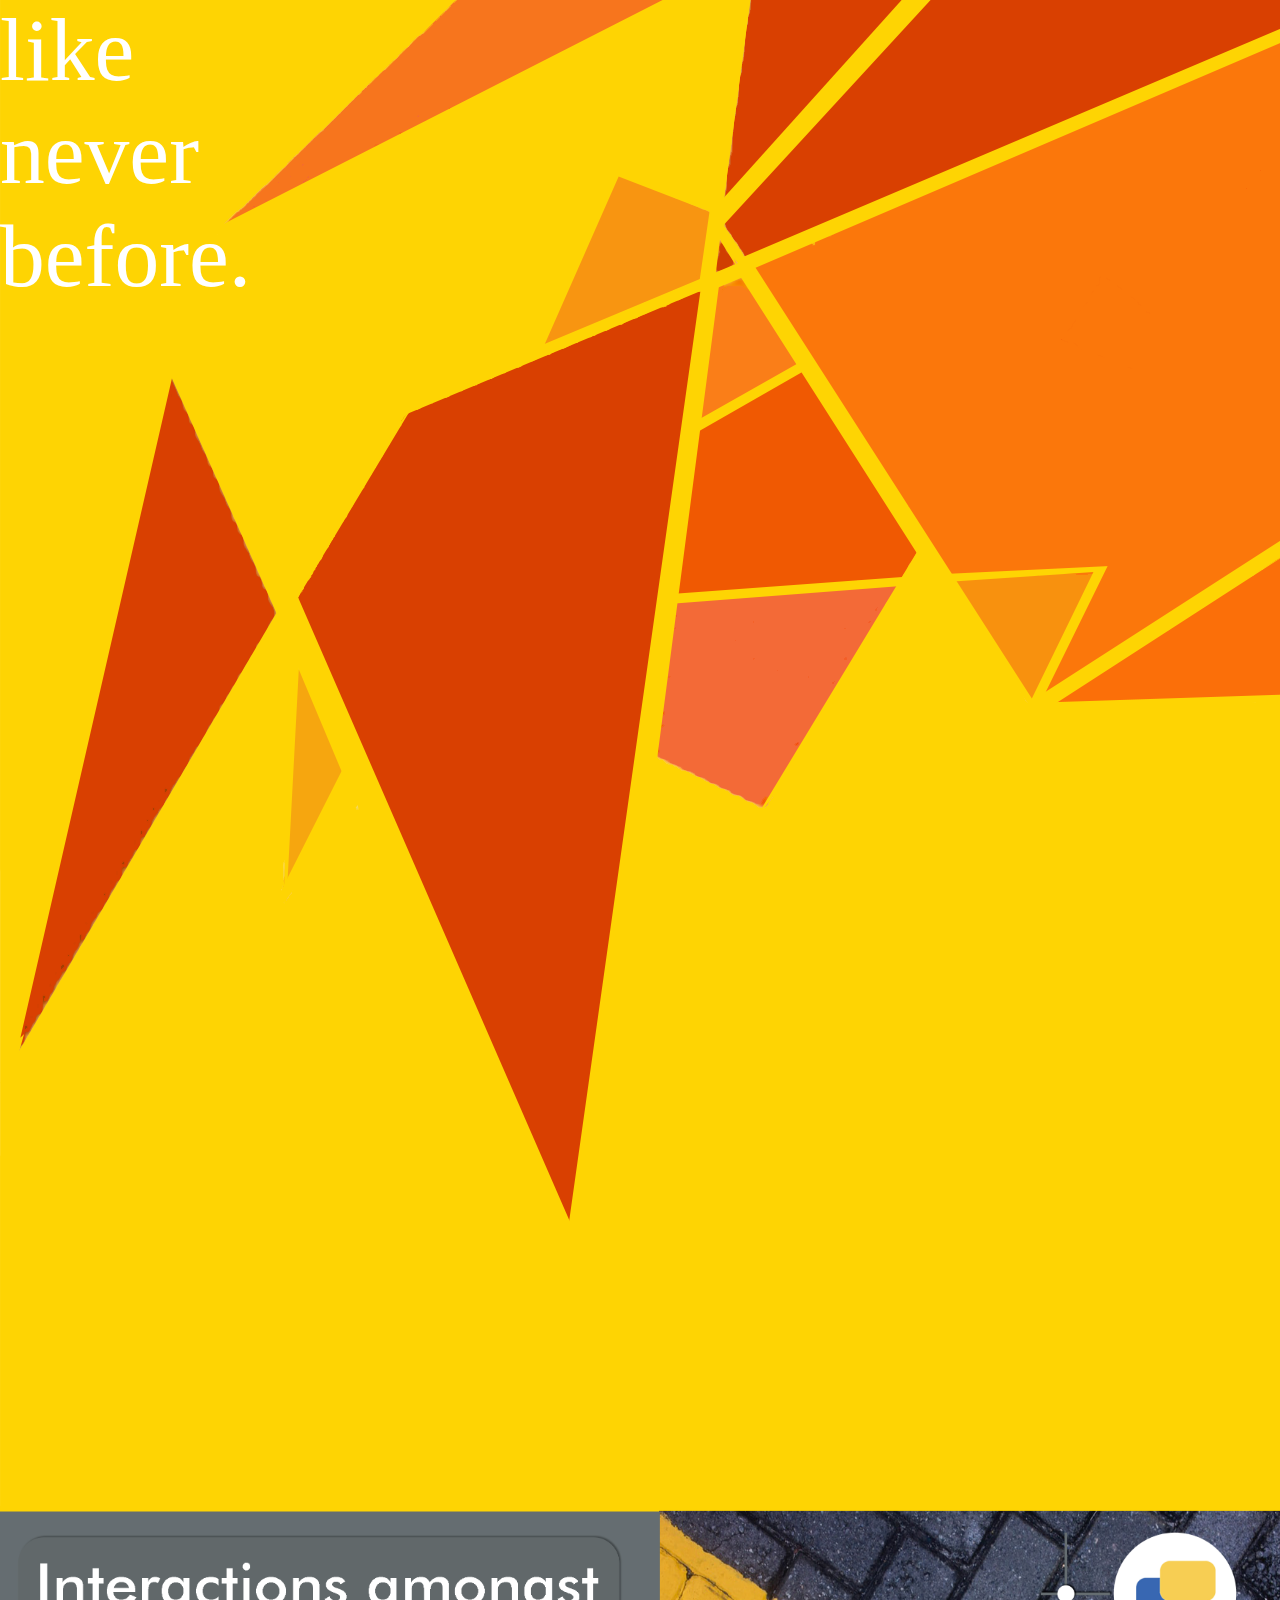
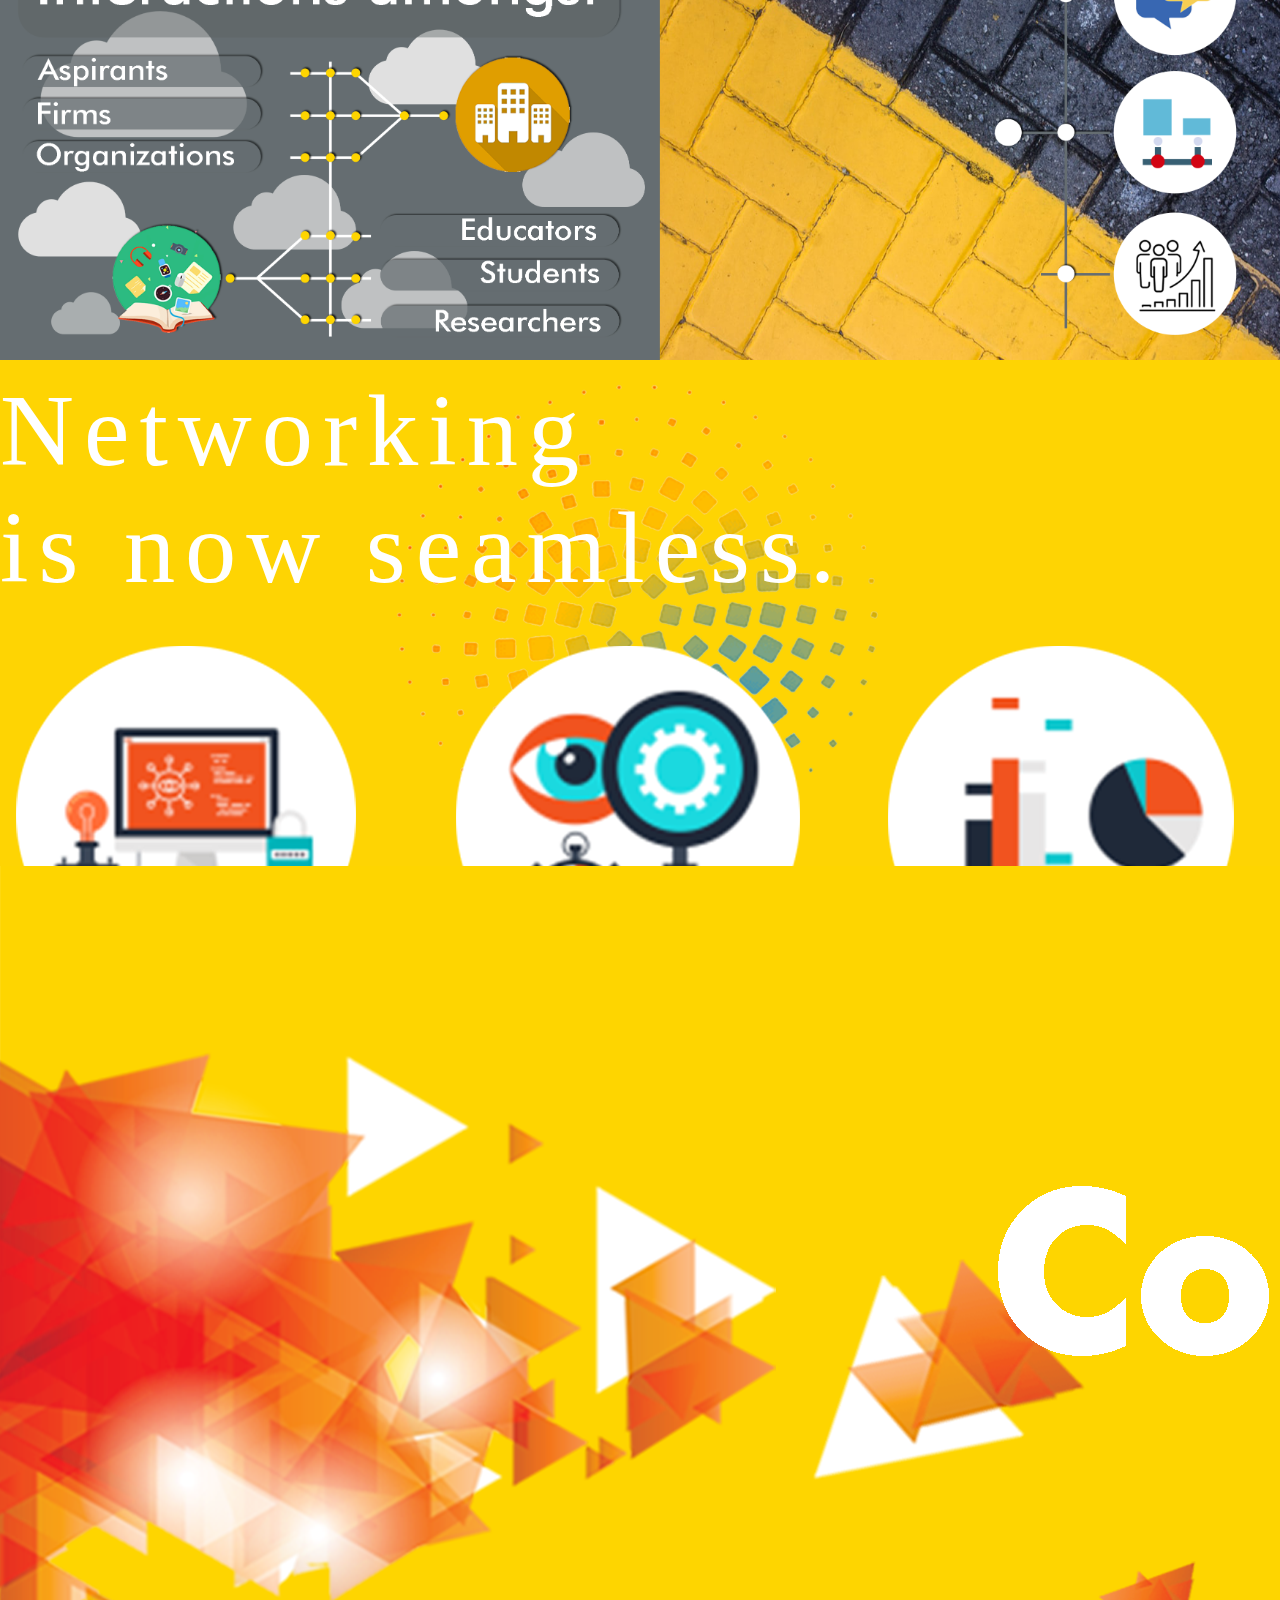
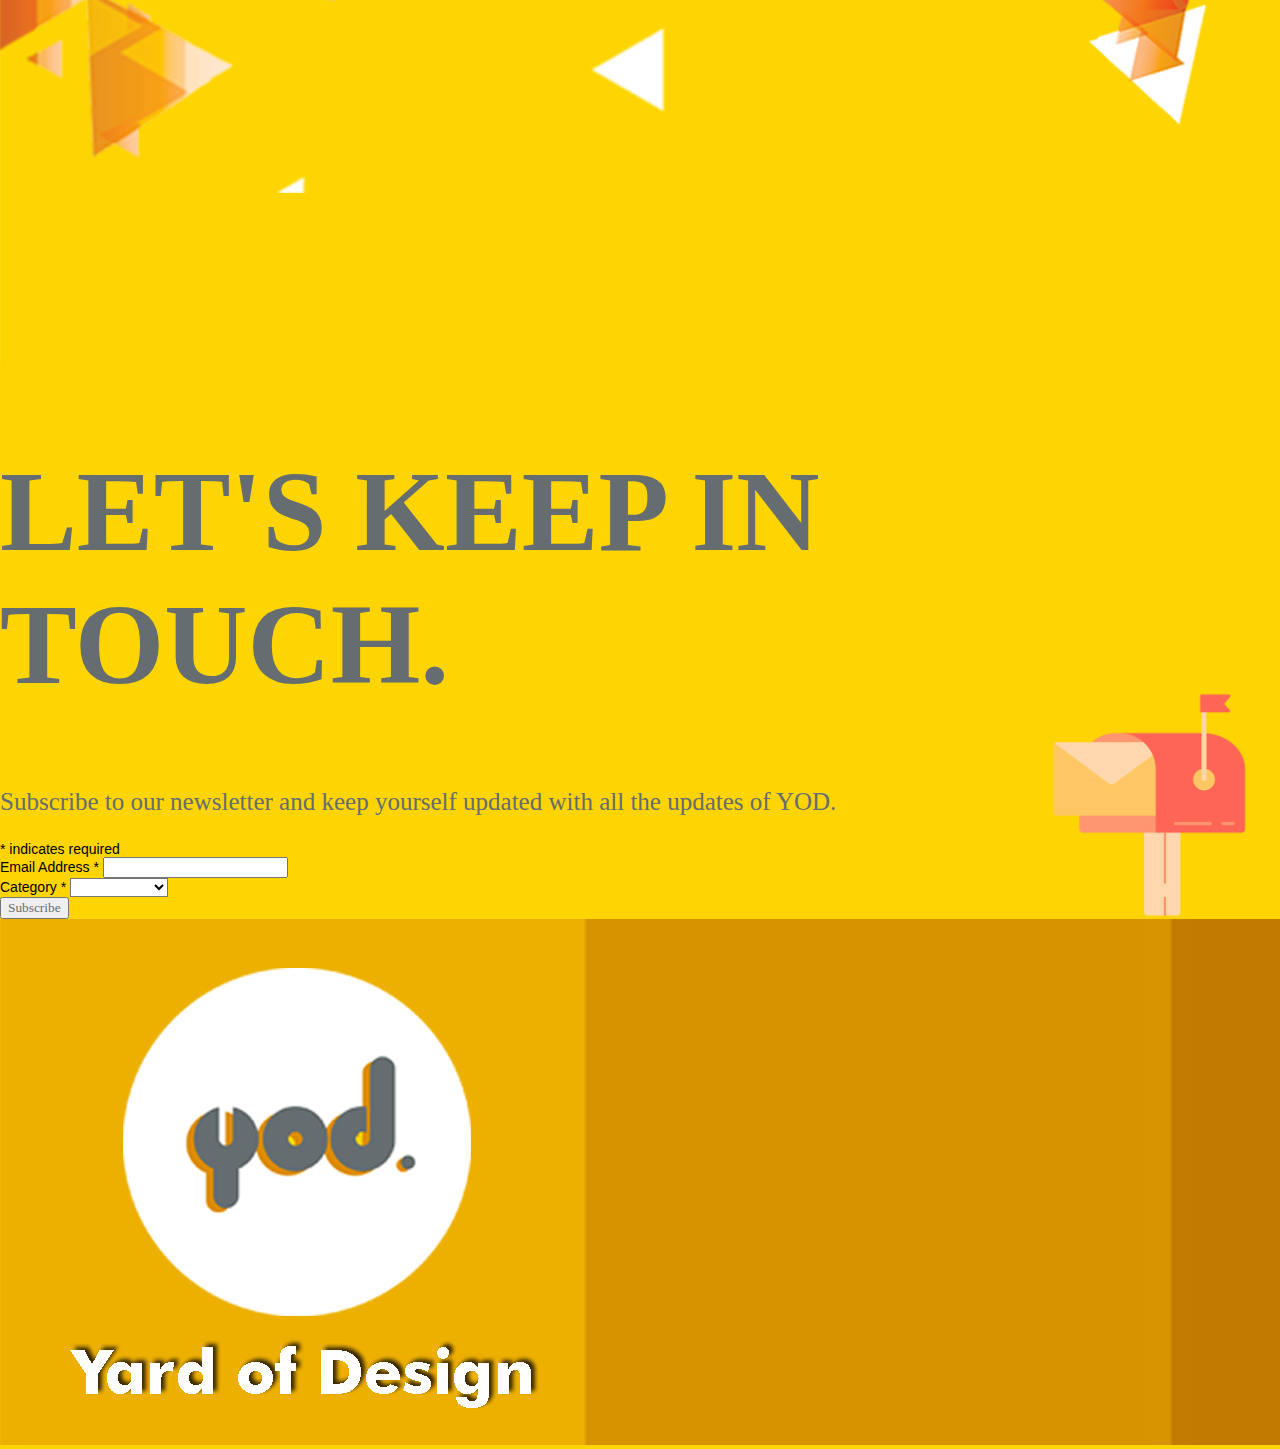
==== commit 0a62c218: "final version" ====
--- a/index.html
+++ b/index.html
@@ -21,6 +21,7 @@
 			</button>
 			<div class="collapse navbar-collapse" id="navbarSupportedContent">
 			  <ul class="navbar-nav ms-auto mb-lg-0">
+				<!--
 				<li class="nav-item">
 				  <a class="nav-link" aria-current="page" href="#">HOME</a>
 				</li>
@@ -30,6 +31,7 @@
 				<li class="nav-item">
 				  <a class="nav-link" aria-current="page" href="#">BLOG</a>
 				</li>
+				-->
 			  </ul>
 					<a class="navbar-brand highlights border rounded-pill p-2" id="connect-with-us">CONNECT</a>
 			</div>
@@ -65,7 +67,7 @@
 				</div>
 		</div>
 		<div class="second-section">
-				<img src="./assets/images/2.png" class="img-fluid" />
+				<img src="./assets/images/24.png" class="img-fluid" />
 					<div class="d-flex justify-content-center">
 							 <div class="card" style="width: 90%;">
 								<div class="card-body p-1 m-0" style="font-size:2.5vw;">
@@ -95,15 +97,7 @@
 			</div>
 		</div>
 		<div class="fifth-section d-flex flex-column mt-3">
-			<div class="d-flex justify-content-center">
-					<h1 class="bold-text">App</h1>
-			</div>
-			<div class="d-flex justify-content-center">
-					<h1 class="bold-text">Coming Soon</h1>
-			</div>
-			<div class="d-flex justify-content-center mt-4" id="mobile-app">
-					<img src="./assets/images/Untitled-2(1).png" class="img-fluid" />
-			</div>
+			<img src="./assets/images/28(1).png" class="img-fluid" />
 		</div>
 		<div class="sixth-section d-flex flex-column">
 			<div class="d-flex justify-content-center mt-5">
@@ -121,7 +115,7 @@
 	   We recommend moving this block and the preceding CSS link to the HEAD of your HTML file. */
 </style>
 <div class="row justify-content-center">
-<div id="mc_embed_signup" class="col-sm-6">
+<div id="mc_embed_signup" class="col-sm-6 col-xs-6">
 <form action="https://gmail.us5.list-manage.com/subscribe/post?u=102b3c7d4710d06a833db75c4&amp;id=13b9e65db9" method="post" id="mc-embedded-subscribe-form" name="mc-embedded-subscribe-form" class="validate" target="_blank" novalidate>
     <div id="mc_embed_signup_scroll">
 <div class="indicates-required"><span class="asterisk">*</span> indicates required</div>
@@ -156,8 +150,11 @@
 </div>
 <script type='text/javascript' src='https://s3.amazonaws.com/downloads.mailchimp.com/js/mc-validate.js'></script><script type='text/javascript'>(function($) {window.fnames = new Array(); window.ftypes = new Array();fnames[0]='EMAIL';ftypes[0]='email';fnames[1]='MMERGE1';ftypes[1]='dropdown';}(jQuery));var $mcj = jQuery.noConflict(true);</script>
 <!--End mc_embed_signup-->
+			<div class="row" style="position:relative">
+					<img src="./assets/images/8(1).png" class="img-fluid img-max"/>
+			</div>
 		<div class="seventh-section">
-			<img src="./assets/images/9(1).png" class="img-fluid" />
+			<img src="./assets/images/23(1).png" class="img-fluid" />
 		</div>
 	</div>
     <!-- Optional JavaScript; choose one of the two! -->
--- a/assets/css/index.css
+++ b/assets/css/index.css
@@ -64,7 +64,7 @@
 		}
 
 		.card {
-			background-color: #FFFDD0;
+			background-color:rgba(255,253,208,0.7);
 			color: rgba(101, 109, 112, 1);
 			border-radius: 20px;
 			font-family: my-font-simple;
@@ -118,12 +118,23 @@
 		}
 		.card {
 			position: absolute !important;
+			top: 100px !important;
+			left: 0 auto !important;
+		}
+		@media only screen and (max-width: 380px) {
+		  .card {
 			top: 20px !important;
-			left: 0 auto !important;
+		  }
+		}
+		@media only screen and (min-width: 381px) and (max-width: 750px) {
+		  .card {
+			top: 50px !important;
+		  }
 		}
 		.second-section-text {
 			position: absolute !important;
-			top: 30% !important;
+			top: 35% !important;
+			
 			width: 25%;
 			font-family: my-font;
 			color: white;
@@ -155,4 +166,28 @@
 			margin-left: auto;
 			margin-right: auto;
 		}
-		
+		.fifth-section {
+			position:relative;
+		}
+		#part-1 {
+			position: absolute;
+			top: 0;
+			margin: auto;
+			
+		}
+		#part-2 {
+			position: absolute;
+			margin-top: 0;
+		}
+		.img-max {
+			position: absolute;
+			max-width: 200px;
+			bottom: 0;
+			right: 30px !important;
+			width: 100%;
+		}
+		@media only screen and (max-width: 800px) {
+		  .img-max {
+			max-width: 80px;
+		  }
+		}
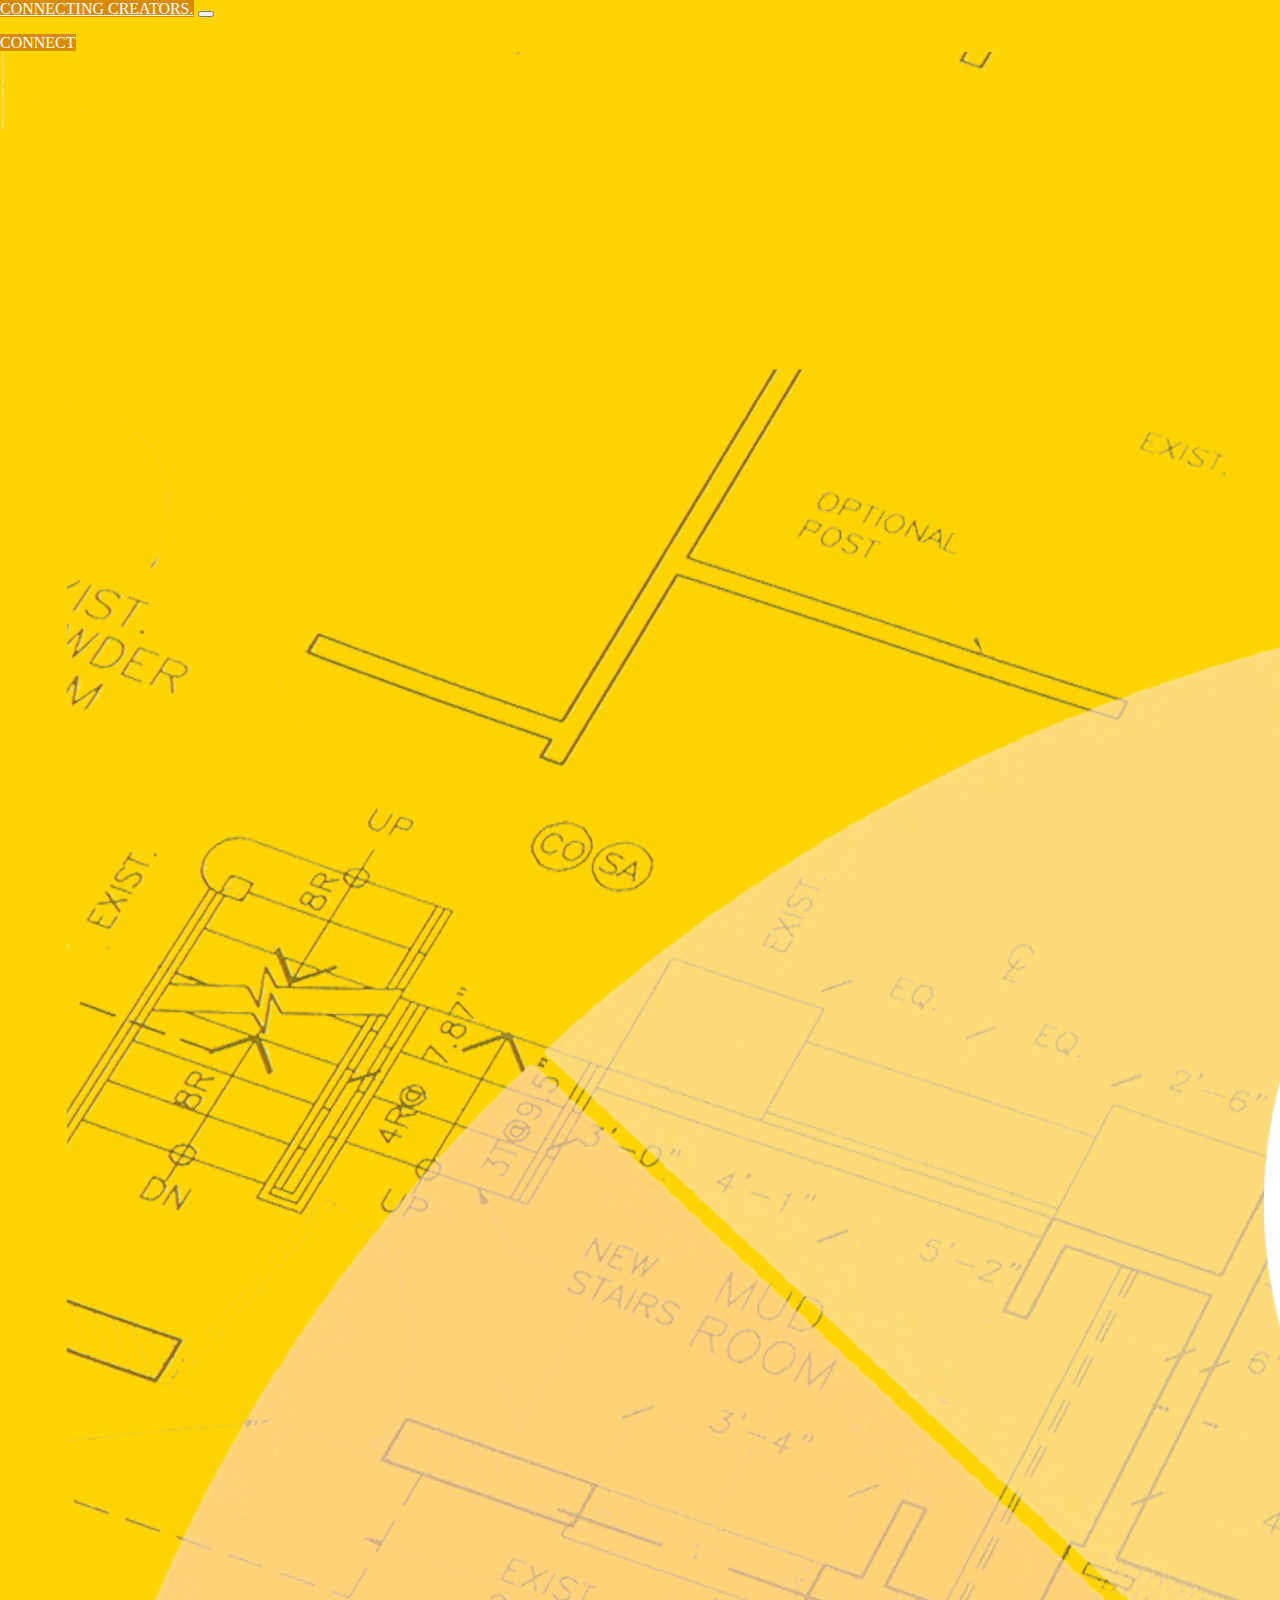
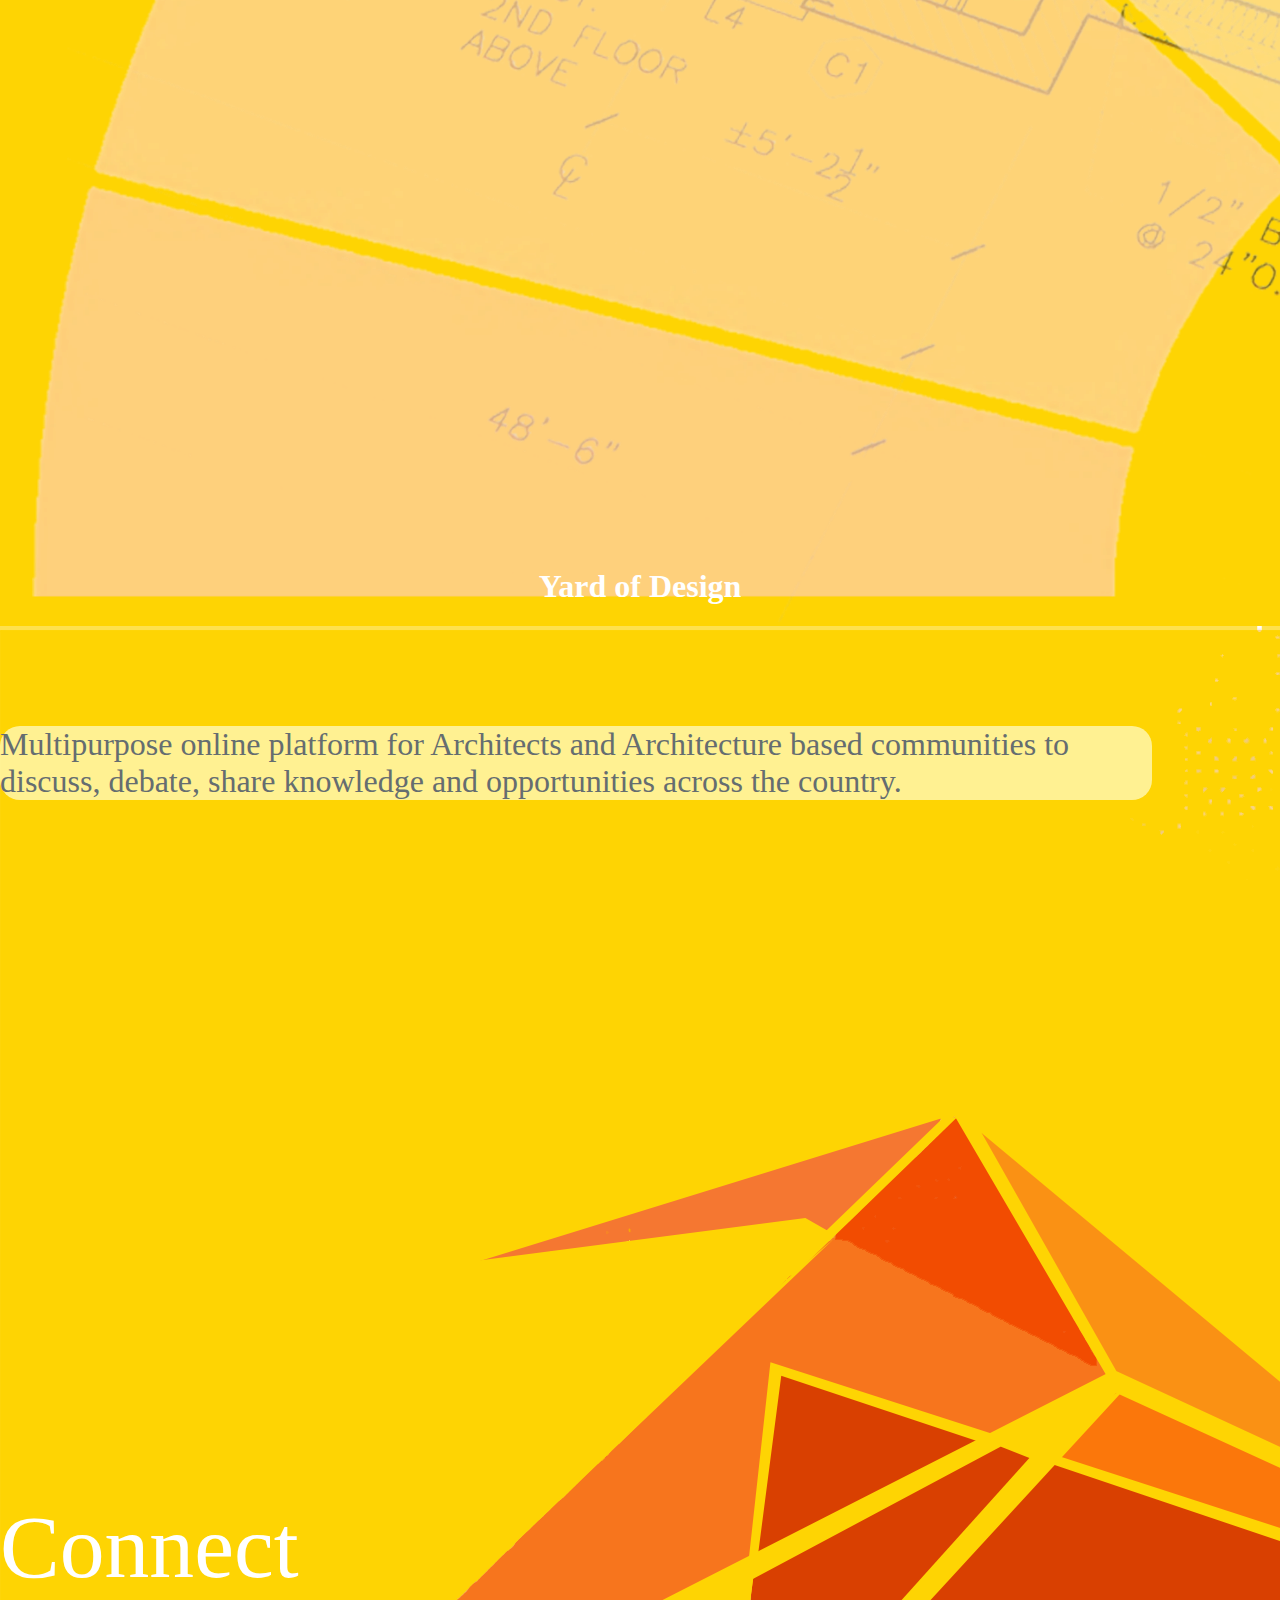
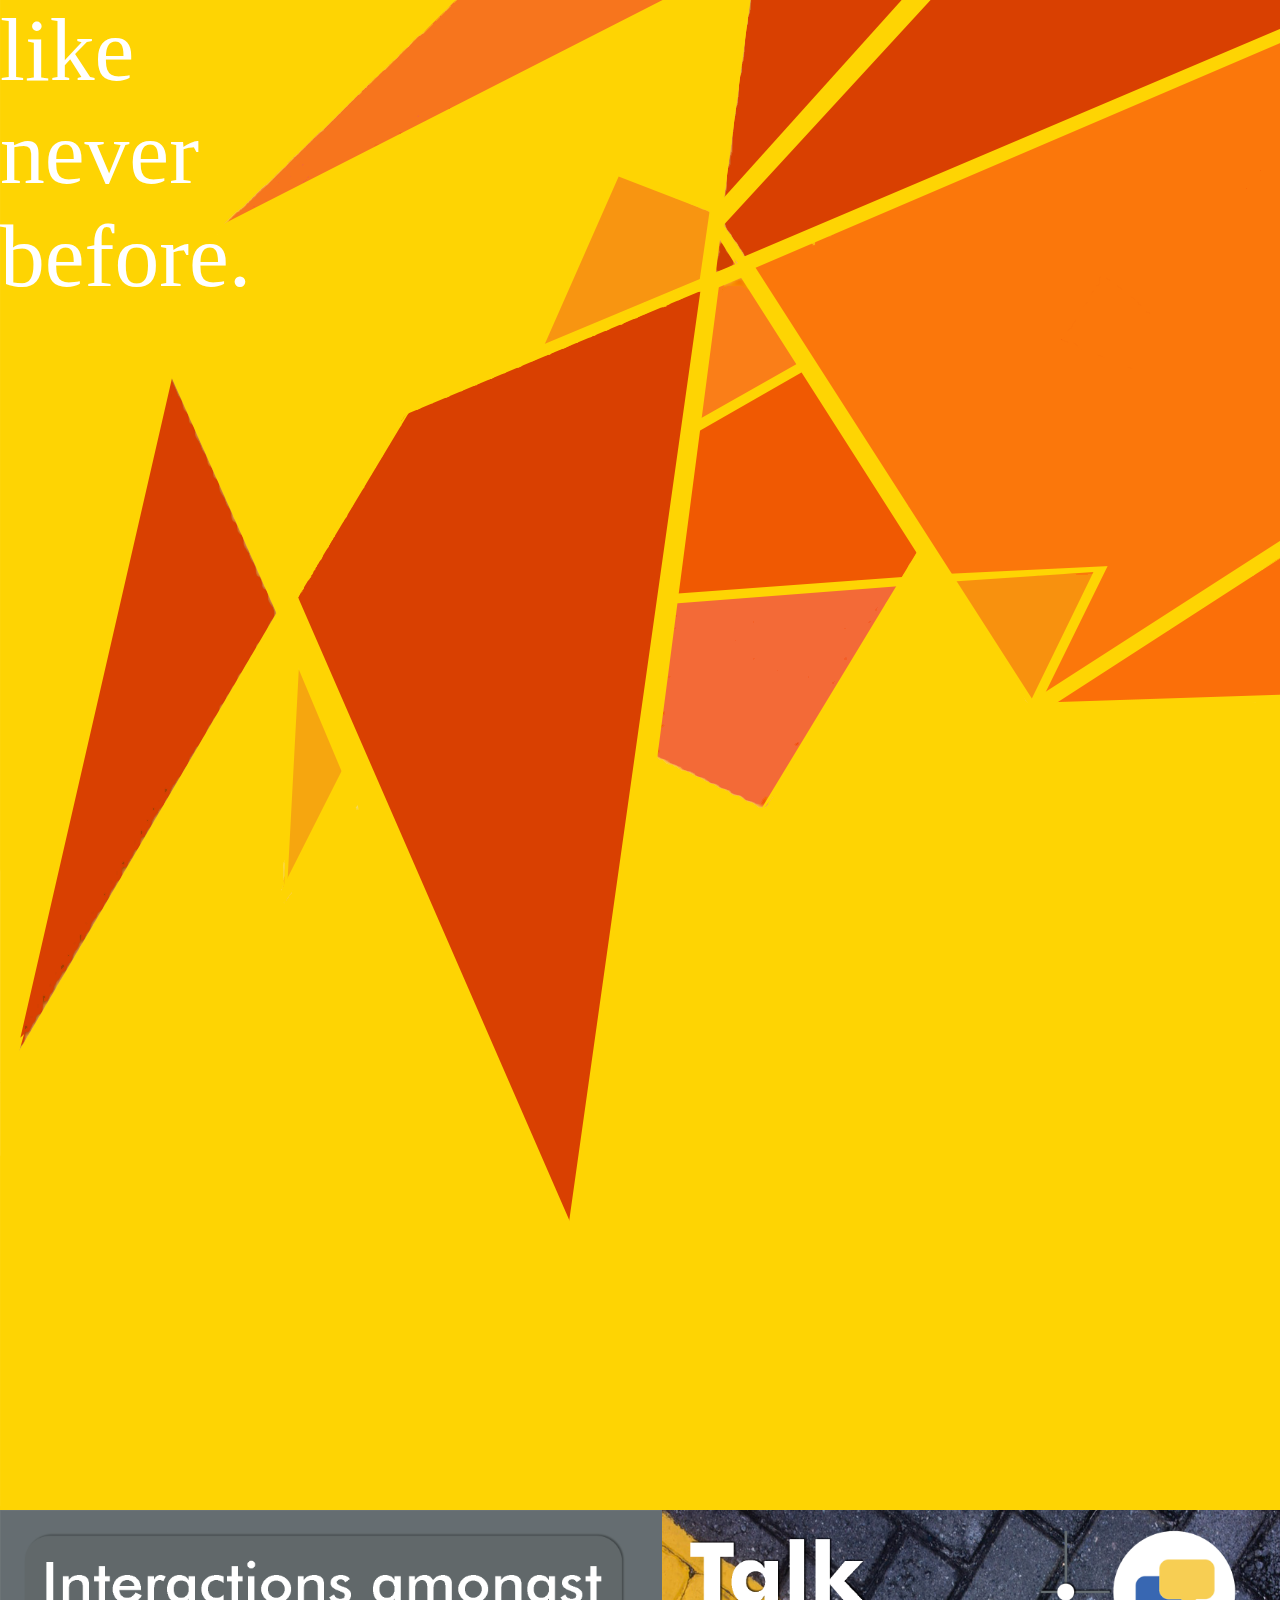
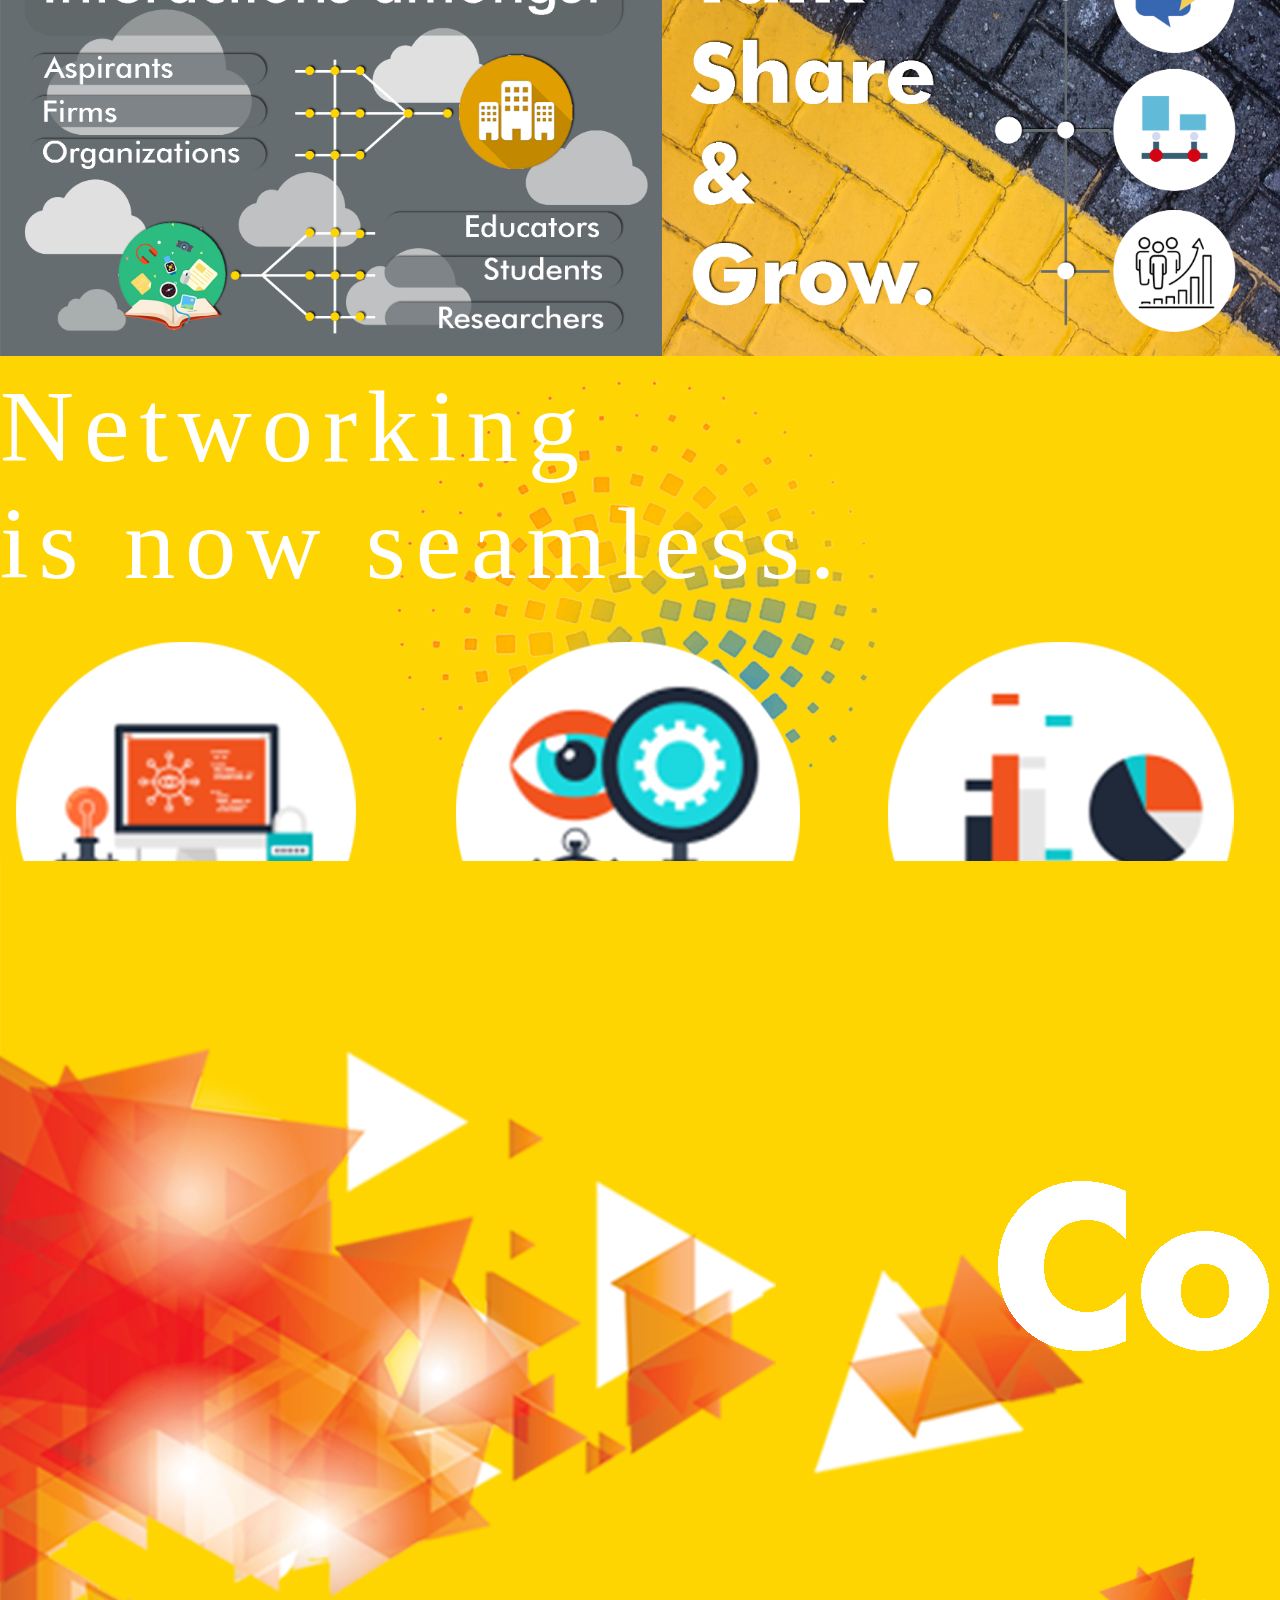
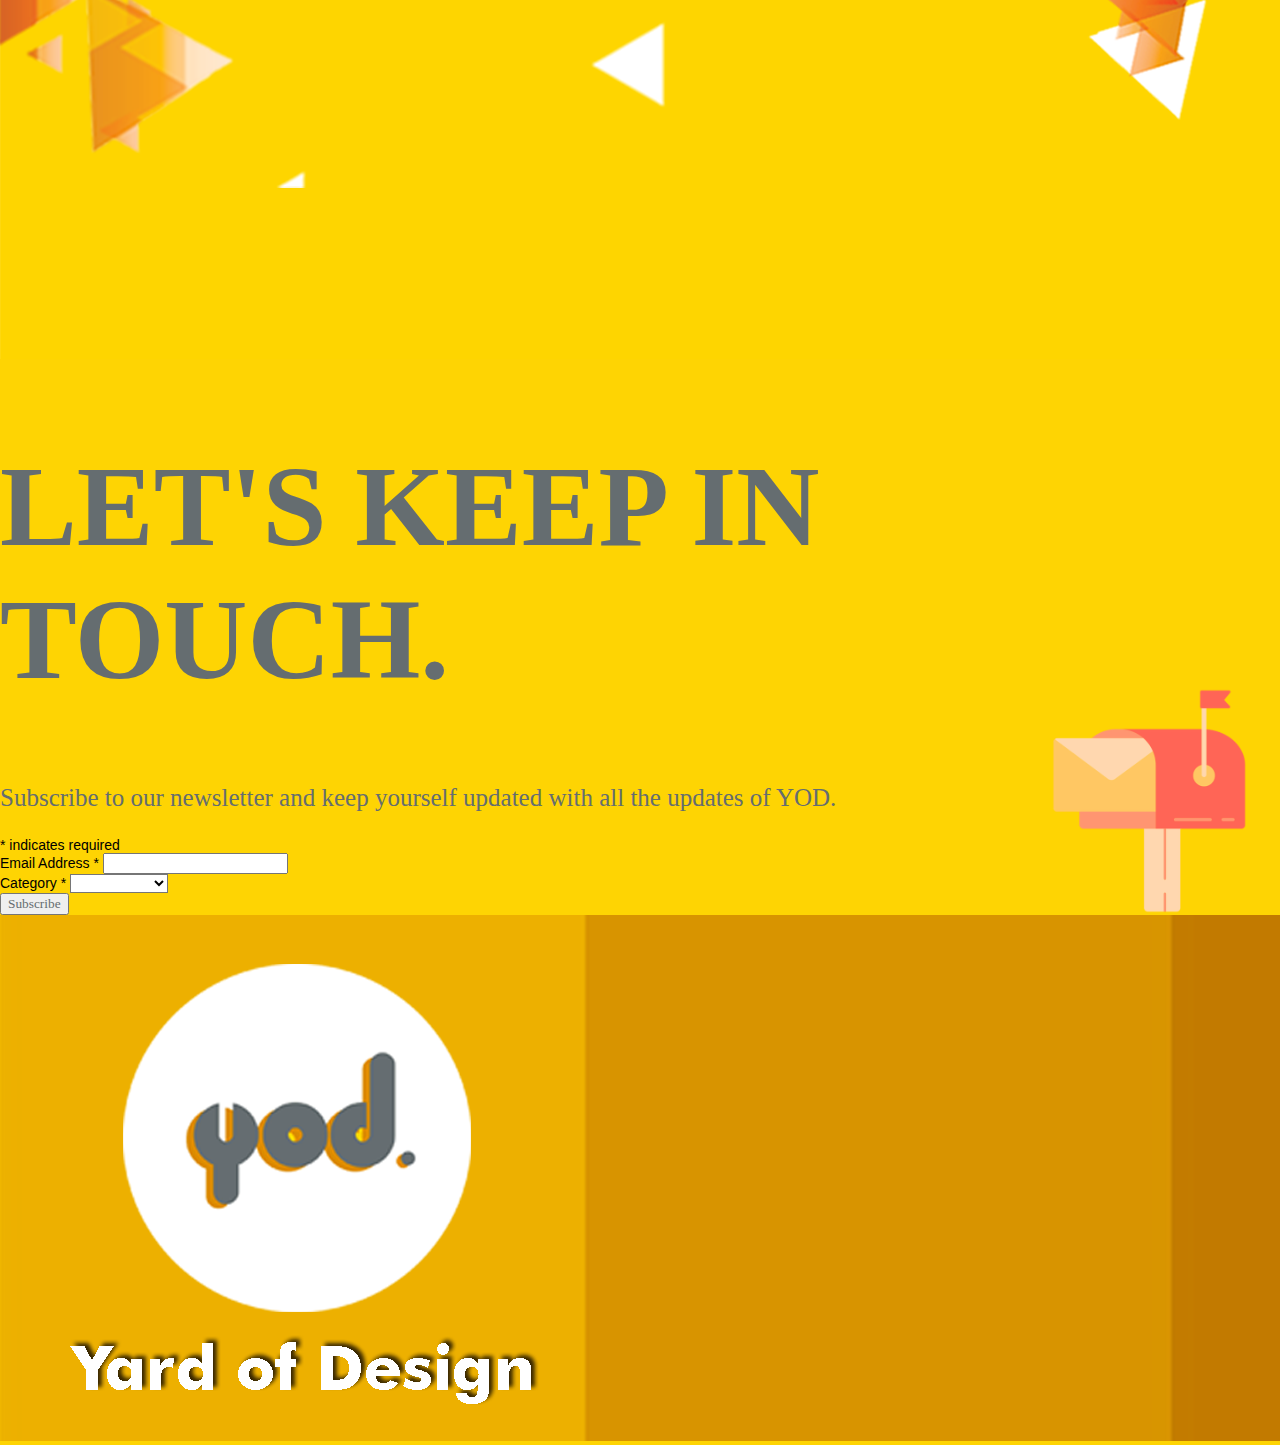
==== commit ede1911f: "made few changes" ====
--- a/index.html
+++ b/index.html
@@ -80,7 +80,7 @@
 					</div>
 		</div>
 		<div class="third-section mt-1">
-			<img src="./assets/images/22(1).png" class="img-fluid" width="100%" />
+			<img src="./assets/images/29(1).png" class="img-fluid" width="100%" />
 		</div>
 		<div class="fourth-section">
 			<img src="./assets/images/5(1).png" id="circle-img" />
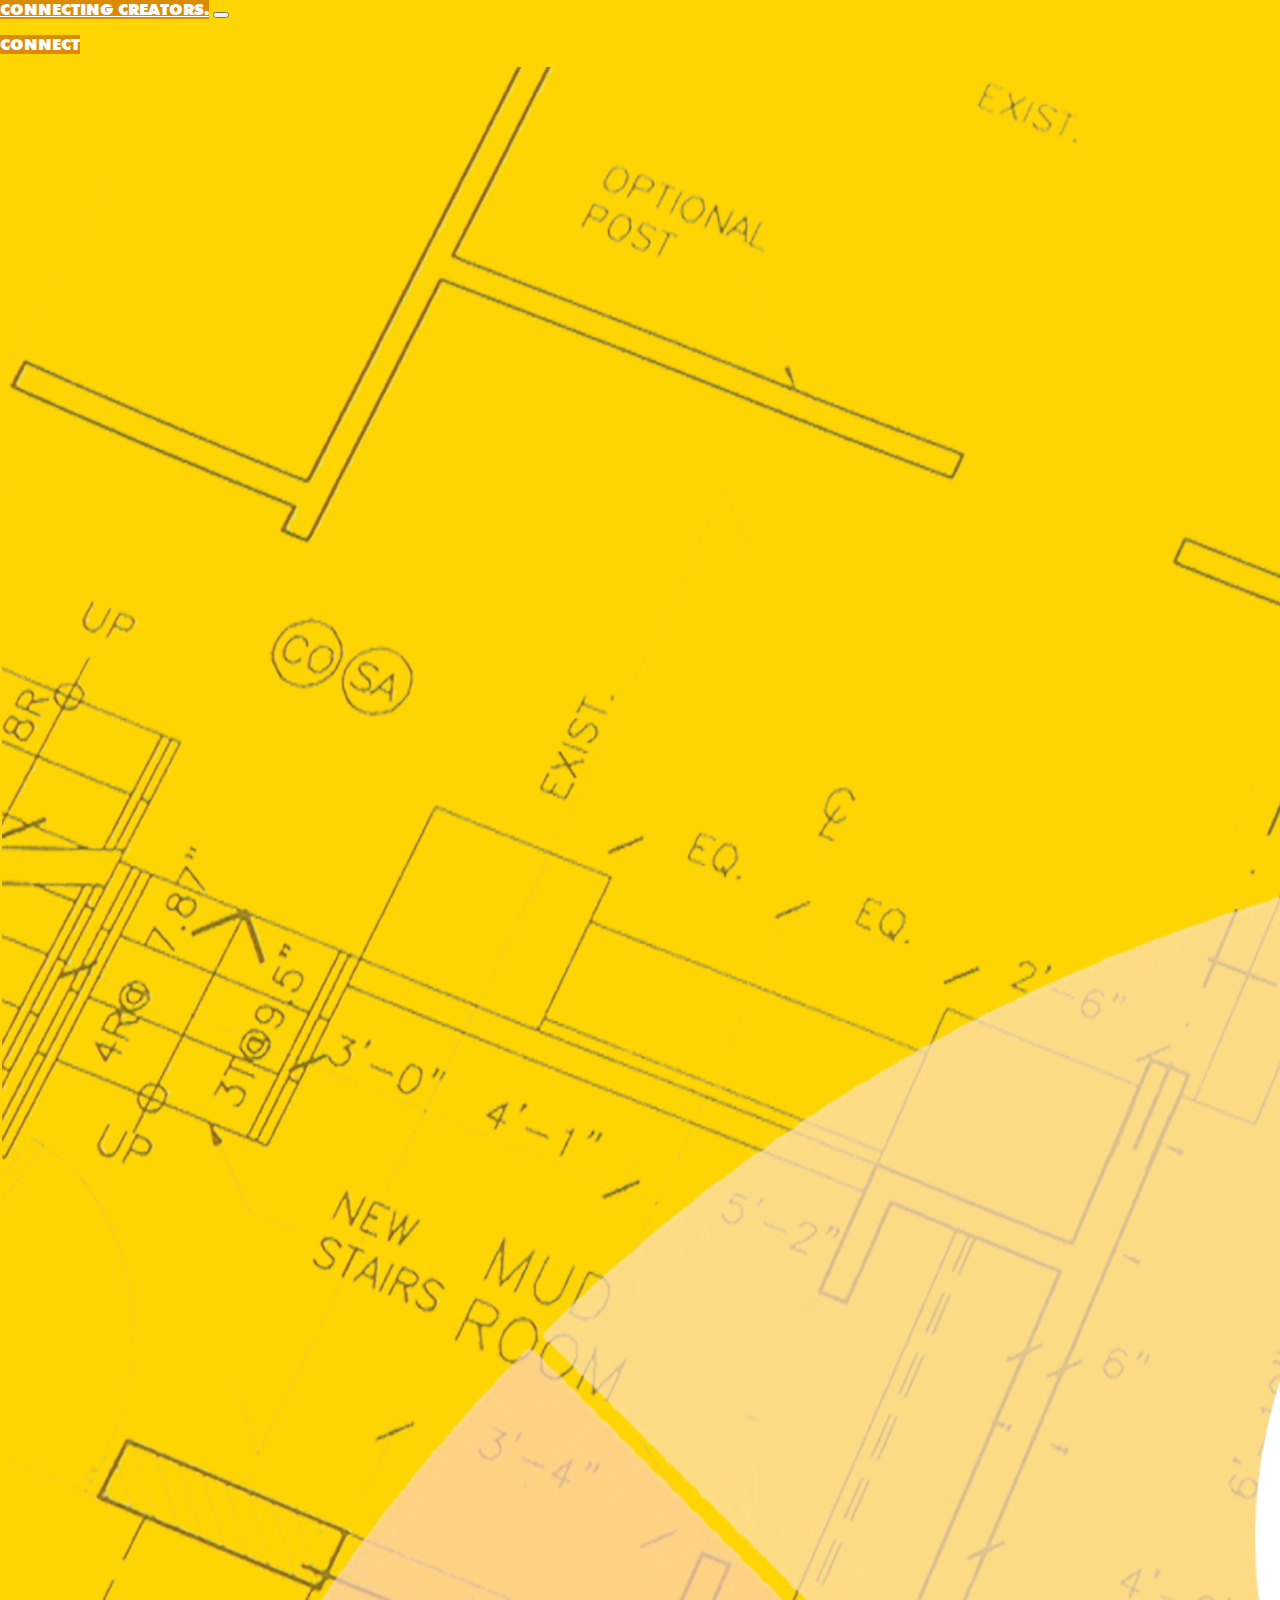
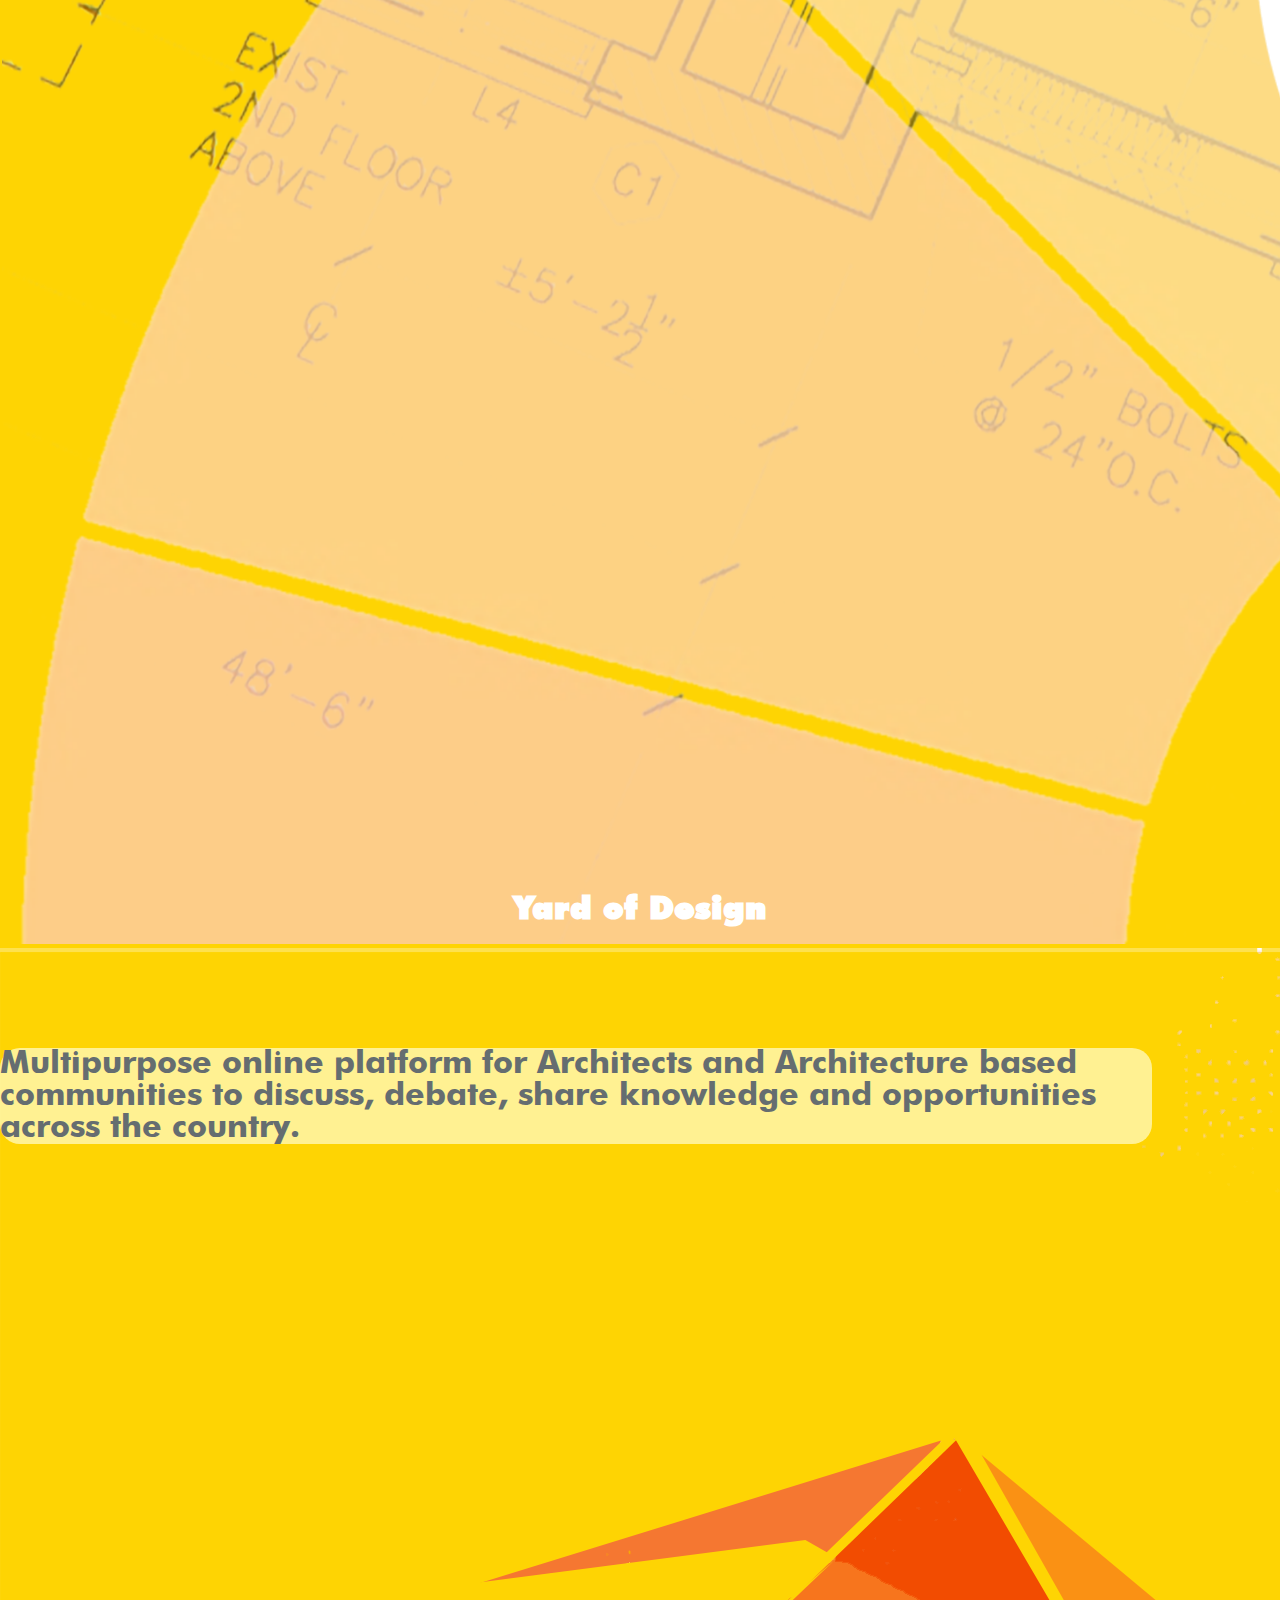
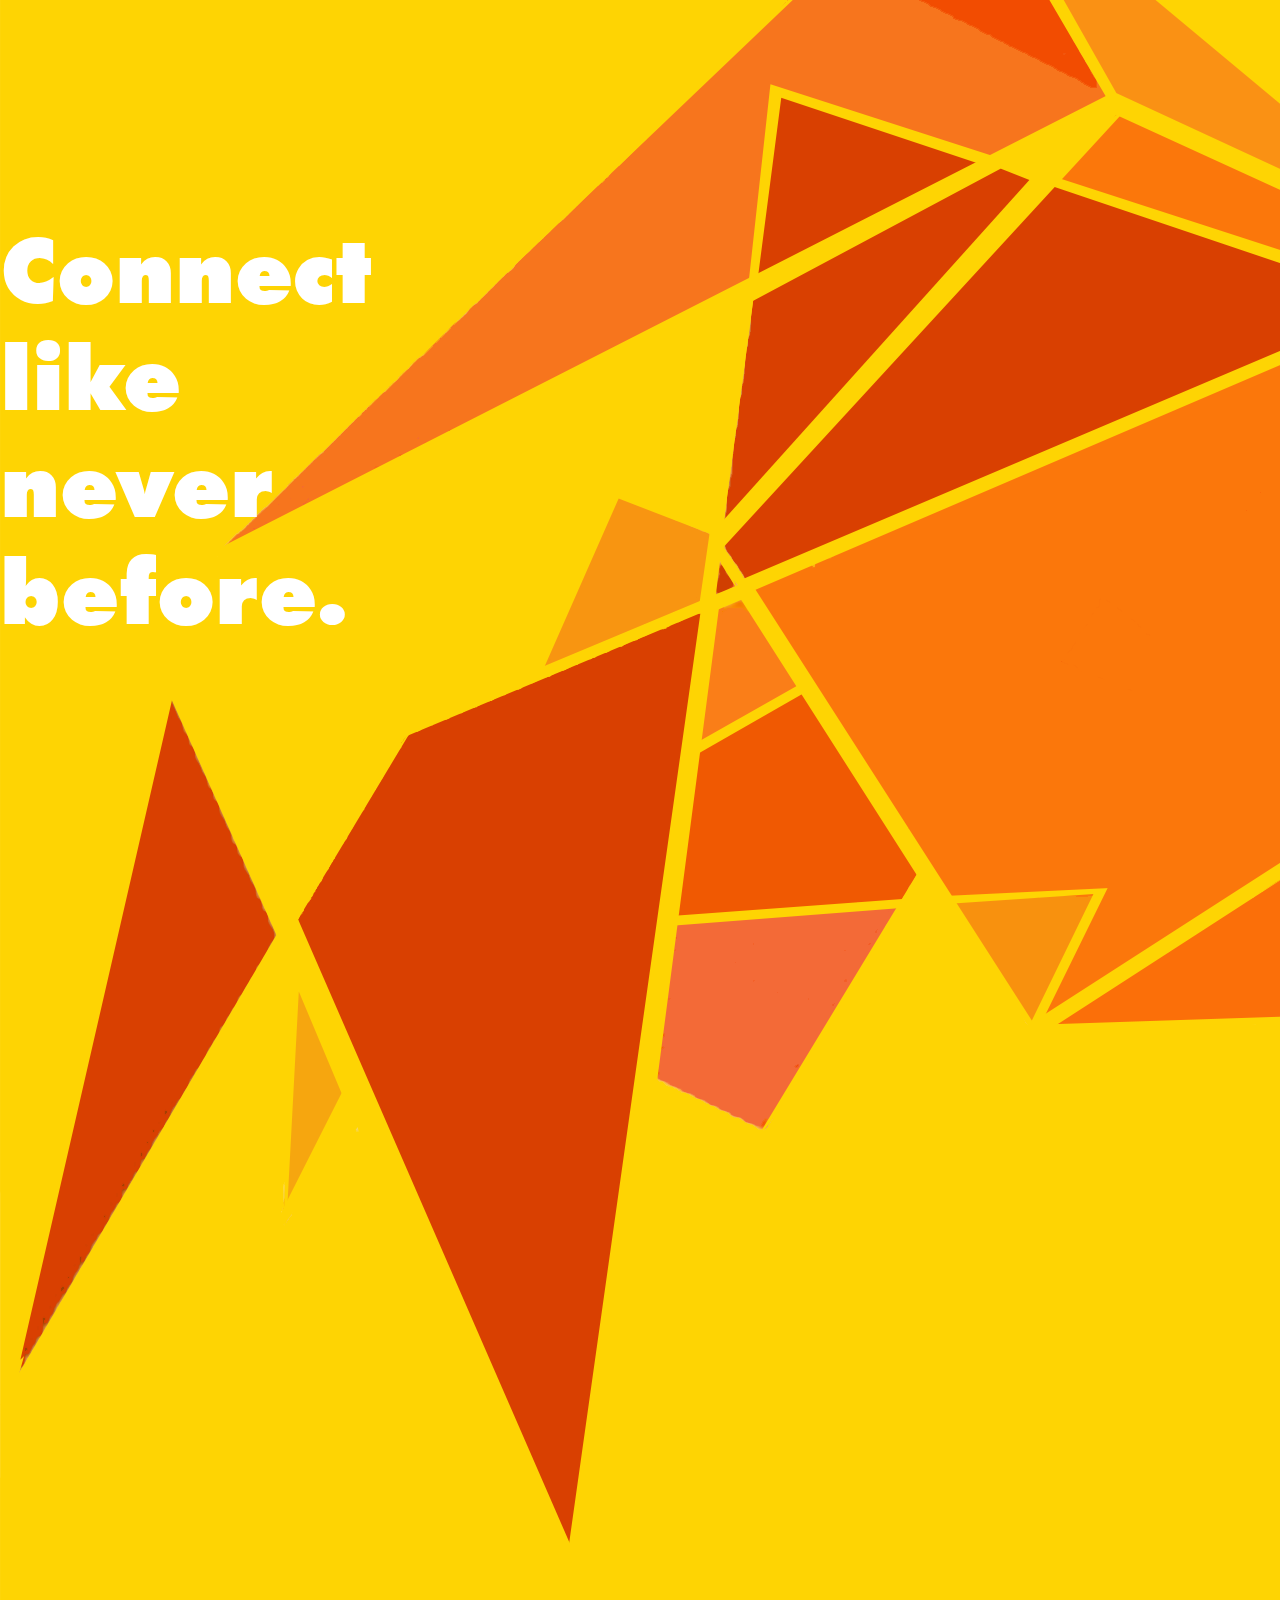
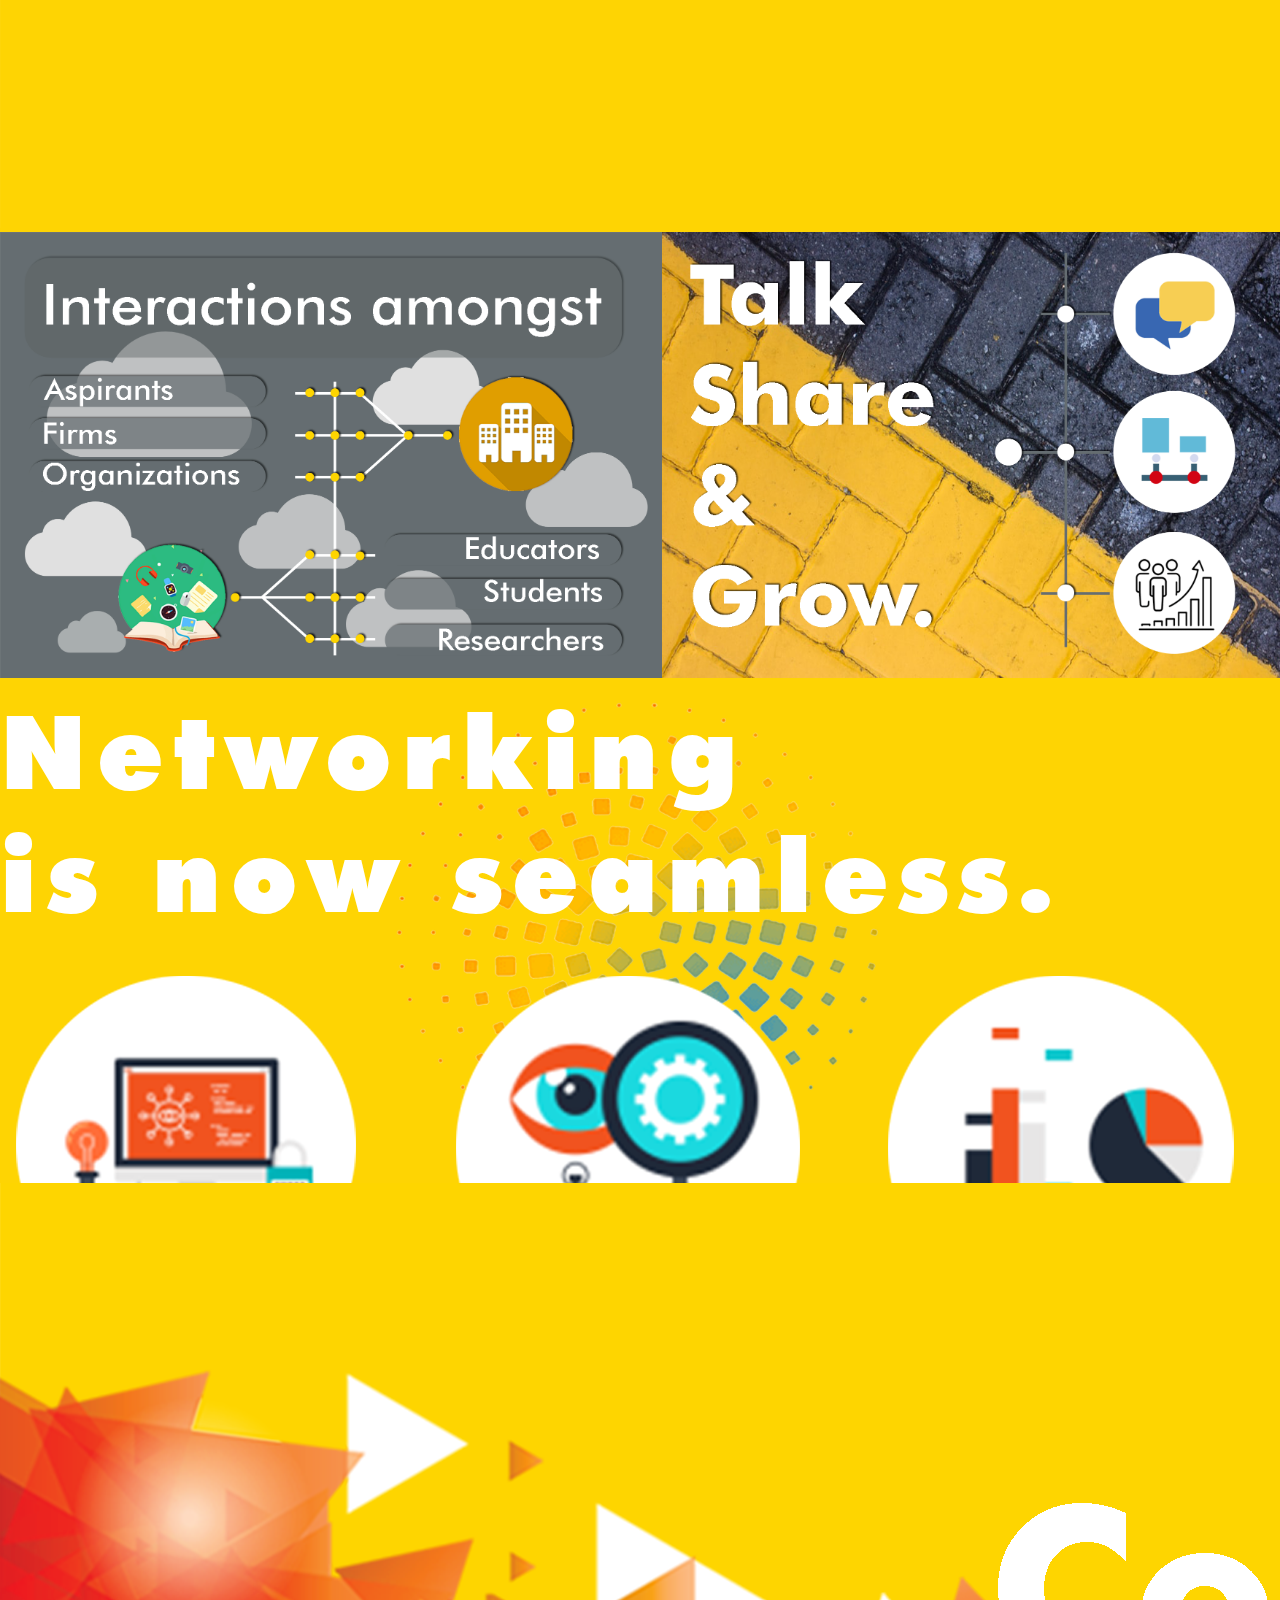
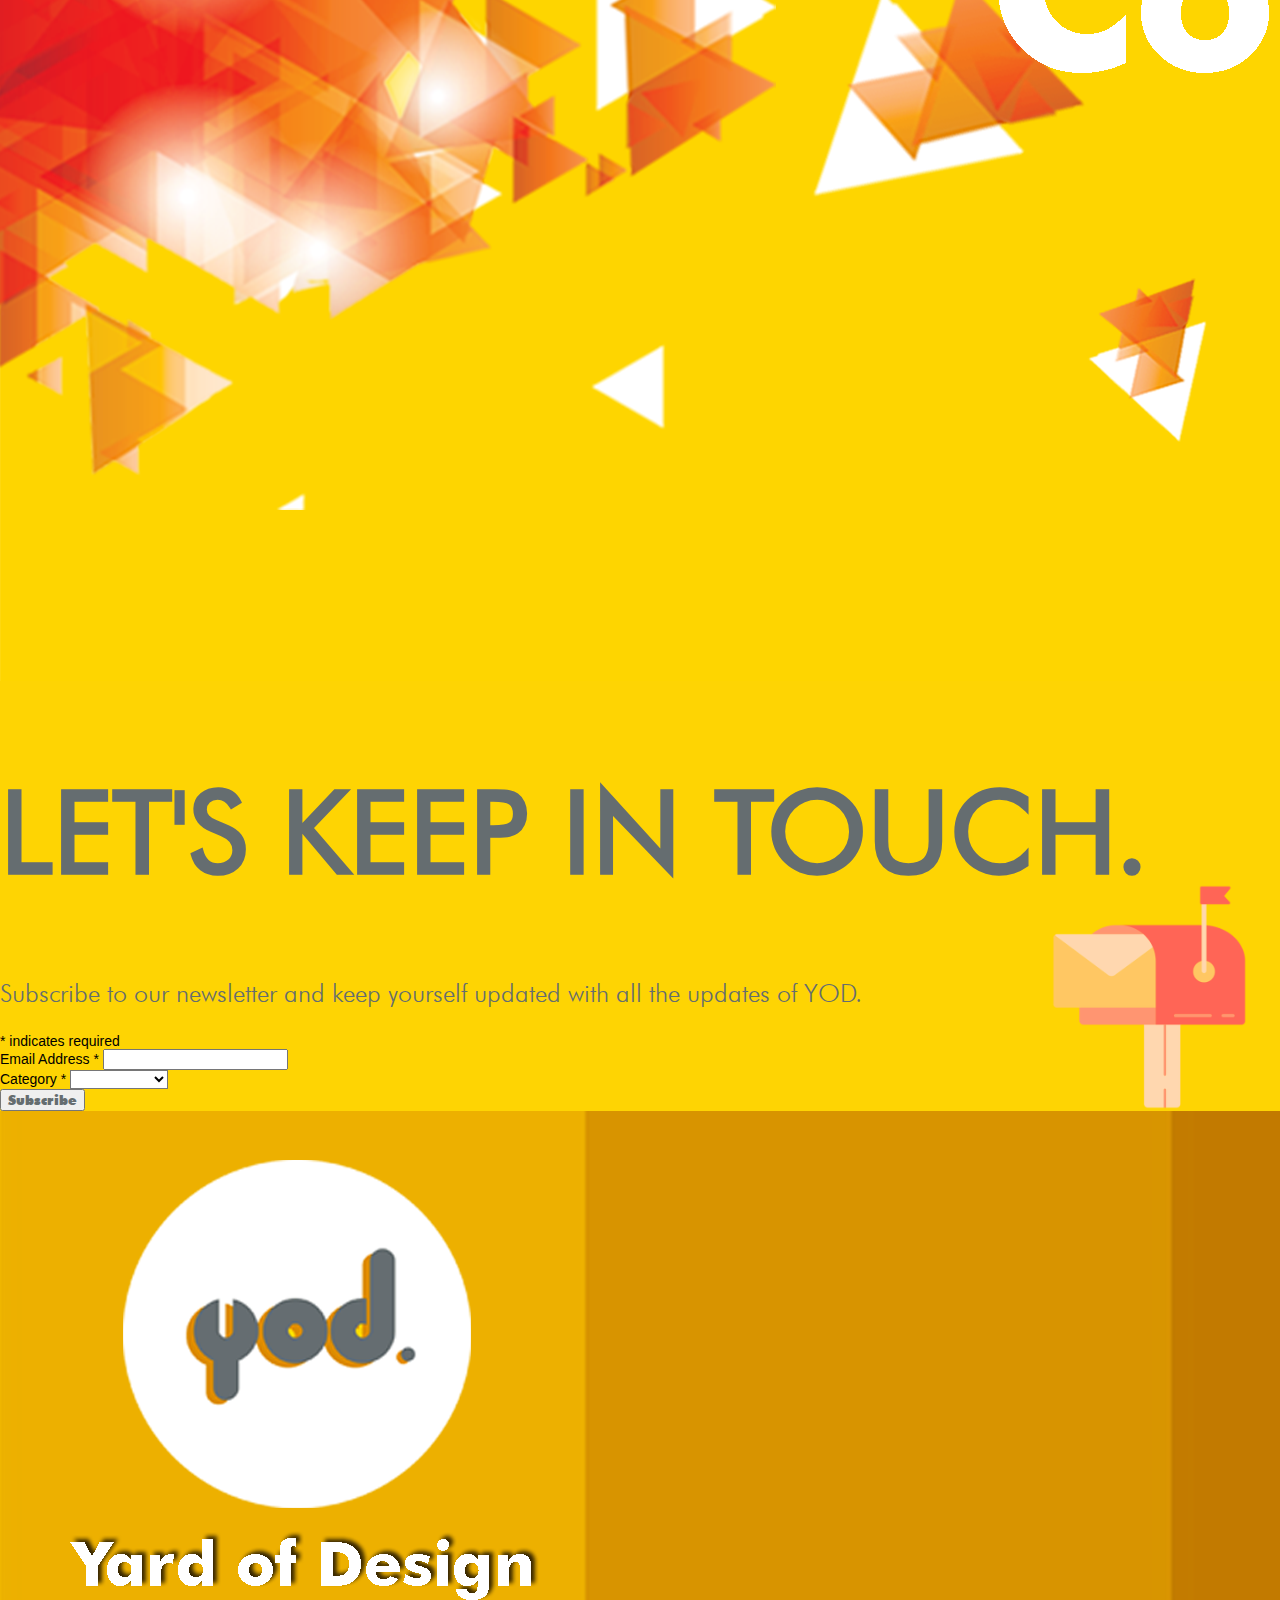
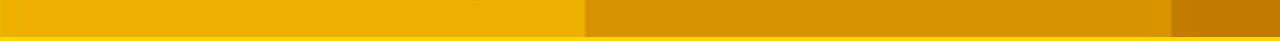
==== commit 9b3b90f0: "changed image for first section." ====
--- a/index.html
+++ b/index.html
@@ -38,7 +38,10 @@
 		  </div>
 		</nav>
 		<div class="first-section">
+				<!--
 				<img src="./assets/images/rsz_imageonline-co-overlayed-image11.png" class="img-fluid"/>
+				-->
+				<img src="./assets/images/imageonline-co-overlayed-image(5).png" class="img-fluid"/>
 				<div class="row d-flex justify-content-center">
 					<h1 class="display-1 headings">Yard of Design</h1>
 				</div>
--- a/assets/css/index.css
+++ b/assets/css/index.css
@@ -8,21 +8,25 @@
 			padding-right: 0rem;
 			overflow: hidden;
 		}
+		.collapse {
+			margin-top: 10px;
+			margin-bottom: 10px;
+		}
 		@font-face {
 			font-family: my-font;
-			src: url("/Users/ajayshah/Downloads/futura/Futura Extra Black font.ttf");
+			src: url("./futura/Futura Extra Black font.ttf");
 		}
 		@font-face {
 			font-family: book-font;
-			src: url("/Users/ajayshah/Downloads/futura/Futura Book font.ttf");
+			src: url("./futura/Futura Book font.ttf");
 		}
 		@font-face {
 			font-family: my-font-simple;
-			src: url("/Users/ajayshah/Downloads/futura/unicode.futurab.ttf");
+			src: url("./futura/unicode.futurab.ttf");
 		}
 		@font-face {
 			font-family: light-font;
-			src: url("/Users/ajayshah/Downloads/futura/futura light bt.ttf");
+			src: url("./futura/futura light bt.ttf");
 		}
 		.bold-text {
 			font-family: my-font;
